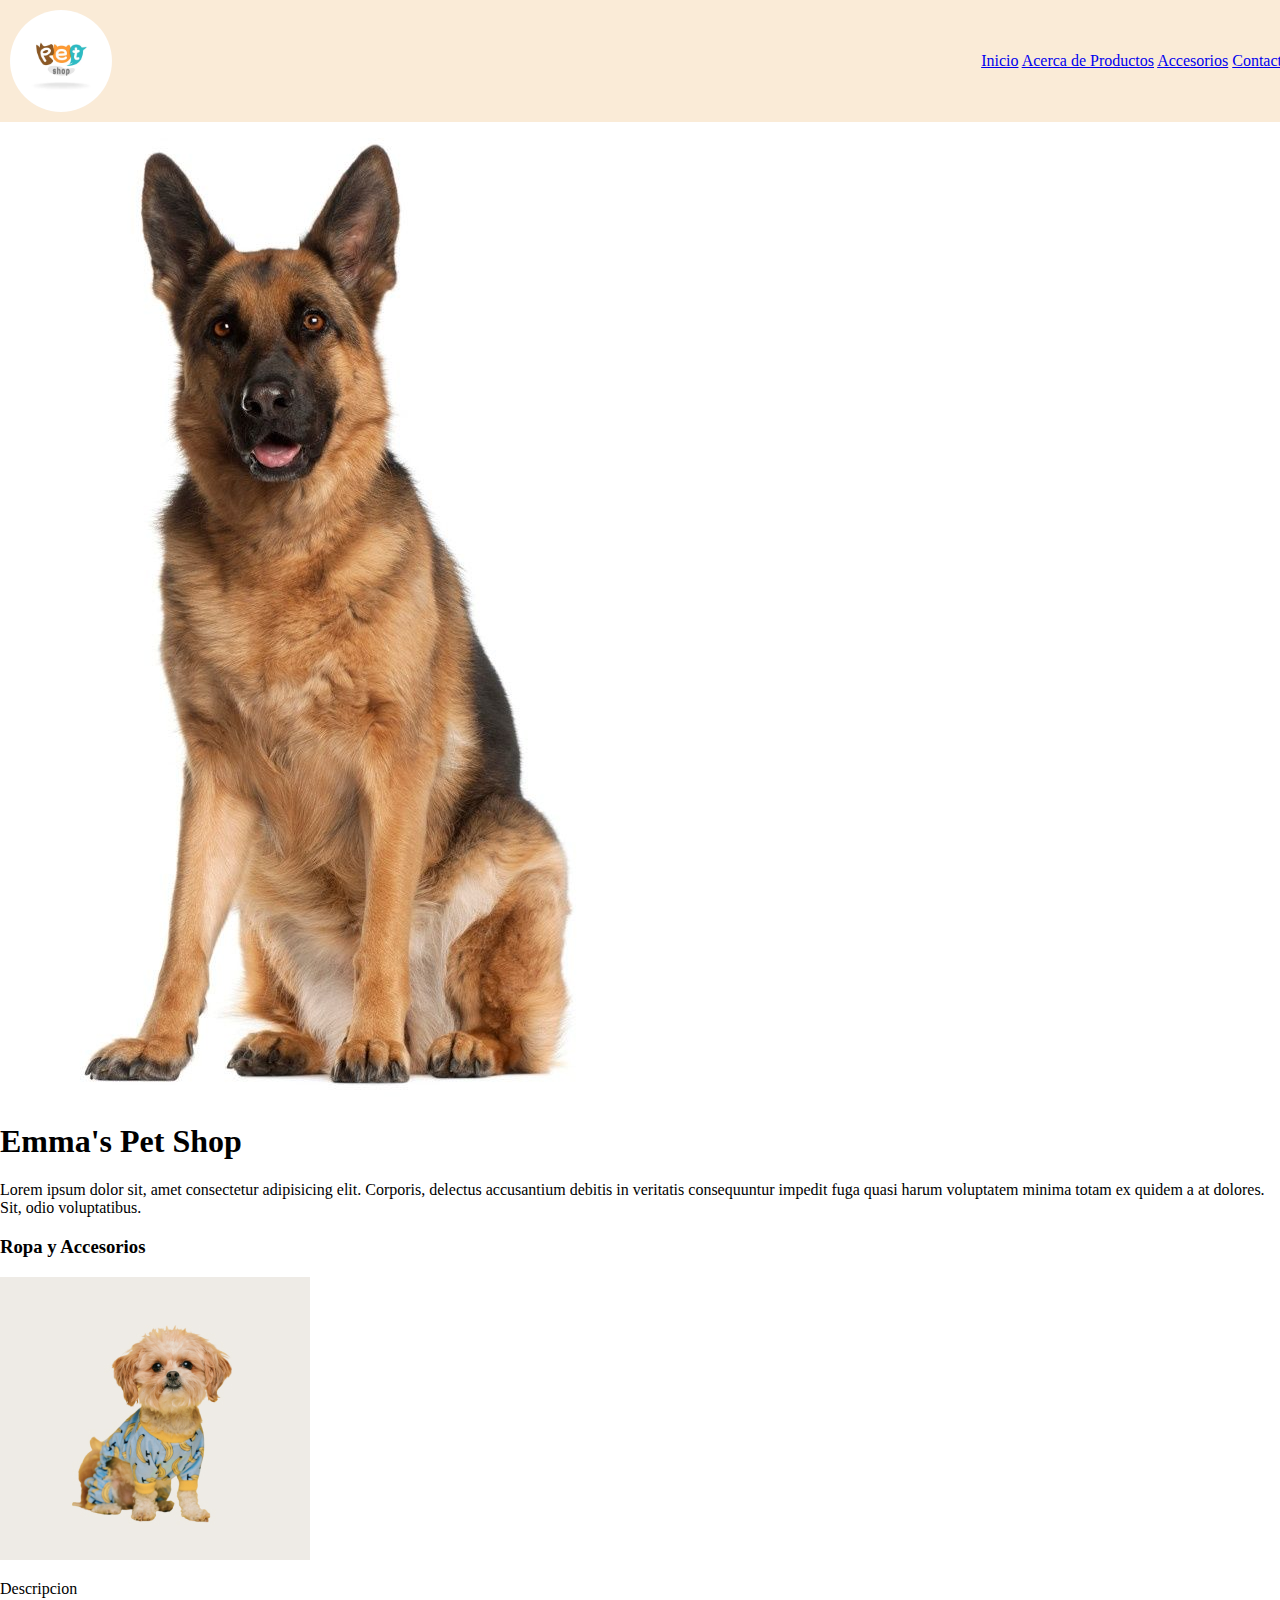
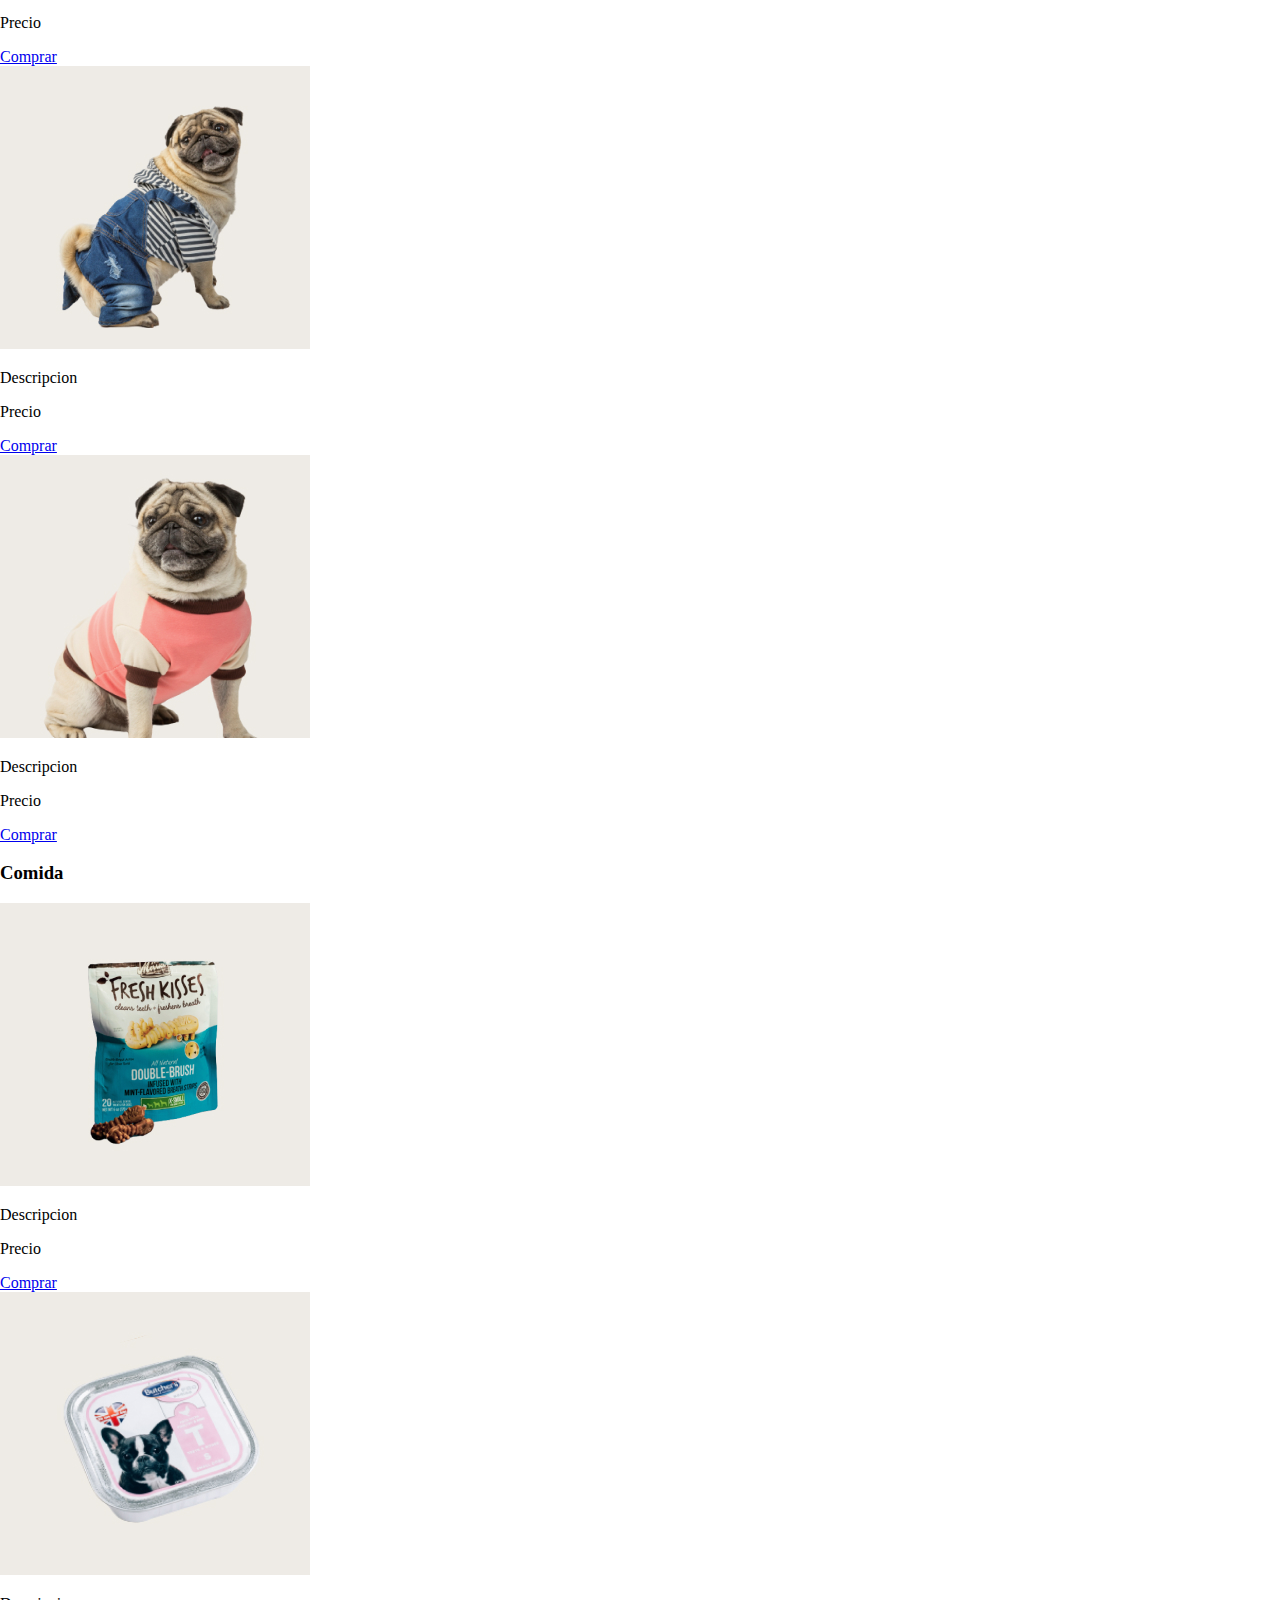
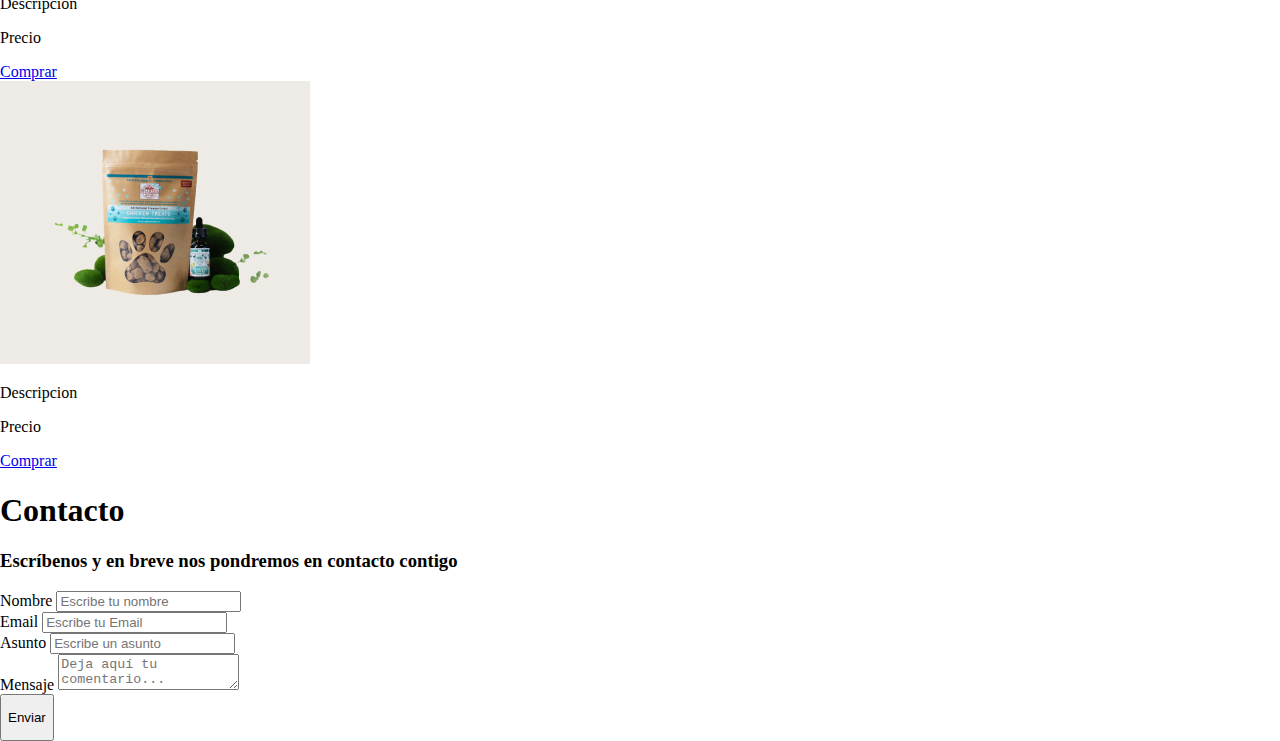
==== index.html @ d40b4382 "segudno commit" ====
<!DOCTYPE html>
<html lang="en">
<head>
    <meta charset="UTF-8">
    <meta name="viewport" content="width=device-width, initial-scale=1.0">
    <link rel="stylesheet" href="/CSS/styles.css">
    <link rel="preconnect" href="https://fonts.googleapis.com">
    <link rel="preconnect" href="https://fonts.gstatic.com" crossorigin>
    <link href="https://fonts.googleapis.com/css2?family=Chilanka&display=swap" rel="stylesheet">
    <title>Emma's PetShop</title>
 
</head>
<body>
    <header class="contenedor-header">
        <img class="logo"  src="/img/logo.jpg" alt="logo">
        <nav class="header">
            <a href="#">Inicio</a>
            <a href="/about.html">Acerca de </a>
            <a href="#">Productos</a>
            <a href="#">Accesorios</a>
            <a href="#">Contacto</a>
        </nav>
    </header>
    <main>
        <section class="banner">
            <img src="/img/Emma.jpg" alt="">
            <h1>Emma's Pet Shop</h1>
            <p>Lorem ipsum dolor sit, amet consectetur adipisicing elit. Corporis, delectus accusantium debitis in veritatis consequuntur impedit fuga quasi harum voluptatem minima totam ex quidem a at dolores. Sit, odio voluptatibus.</p>
        </section>

        <section class="card">
            <h3>Ropa y Accesorios</h3>
            <div class="card-ropa">
                <div class="card-producto">
                    <img src="/img/item8.jpg" alt="">
                    <p>Descripcion</p>
                    <p>Precio</p>
                    <a href="#" class="btn-carrrito">Comprar</a>
                </div>
                <div class="card-producto">
                    <img src="/img/item2.jpg" alt="">
                    <p>Descripcion</p>
                    <p>Precio</p>
                    <a href="#" class="btn-carrrito">Comprar</a>
                </div>
                <div class="card-producto">
                    <img src="/img/item3.jpg" alt="">
                    <p>Descripcion</p>
                    <p>Precio</p>
                    <a href="#" class="btn-carrrito">Comprar</a>
                </div>
            </div>
            <h3>Comida</h3>
            <div class="card-comida">
                <div class="comida">
                    <img src="/img/item9.jpg" alt="">
                    <p>Descripcion</p>
                    <p>Precio</p>
                    <a href="#" class="btn-carrrito">Comprar</a>
                </div>
                <div class="comida">
                    <img src="/img/item10.jpg" alt="">
                    <p>Descripcion</p>
                    <p>Precio</p>
                    <a href="#" class="btn-carrrito">Comprar</a>
                </div>
                <div class="comida">
                    <img src="/img/item13.jpg" alt="">
                    <p>Descripcion</p>
                    <p>Precio</p>
                    <a href="#" class="btn-carrrito">Comprar</a>
                </div>
            </div>
           


           
        </section>
    </main>
    <footer>
        <div class="formulario">
            <h1>Contacto</h1>
            <h3>Escríbenos y en breve nos pondremos en contacto contigo</h3>
            <form action="" ;>
                <div>
                    <label for="nombre" class="colocar_nombre">Nombre</label>
                    <input type="text" name="introducir_nombre" id="nombre" required="" placeholder="Escribe tu nombre">
                </div>
                <div>
                    <label for="email" class="colocar_email">Email</label>
                    <input type="email" name="introducir_email" id="email" required="" placeholder="Escribe tu Email">
                </div>
                <div>
                    <label for="asunto" class="colocar_asunto">Asunto</label>
                    <input type="text" name="asunto" required="" placeholder="Escribe un asunto">
                </div>
                <div>
                    <label for="mensaje" class="mensaje">Mensaje</label>
                    <textarea name="mensaje" class="texto_mensaje" required="obligatorio"
                        placeholder="Deja aquí tu comentario..."></textarea>
                </div>
            
                    <button type="submit" name="enviar_form">
                        <p>Enviar</p>
                    </button>
                </div>
            </form>
        </div>
 
        
    </footer>
</body>
</html>
---- CSS/styles.css ----
body{
    margin: 0;
    padding: 0; 
      
}

.contenedor-header{
    display: flex;
    width: 100%;
    padding: 10px;
    justify-content: space-between;
    align-items: center;
    height: auto;
    background-color: antiquewhite;
}

.logo{
    width: 8%;
    border-radius: 50%;
}
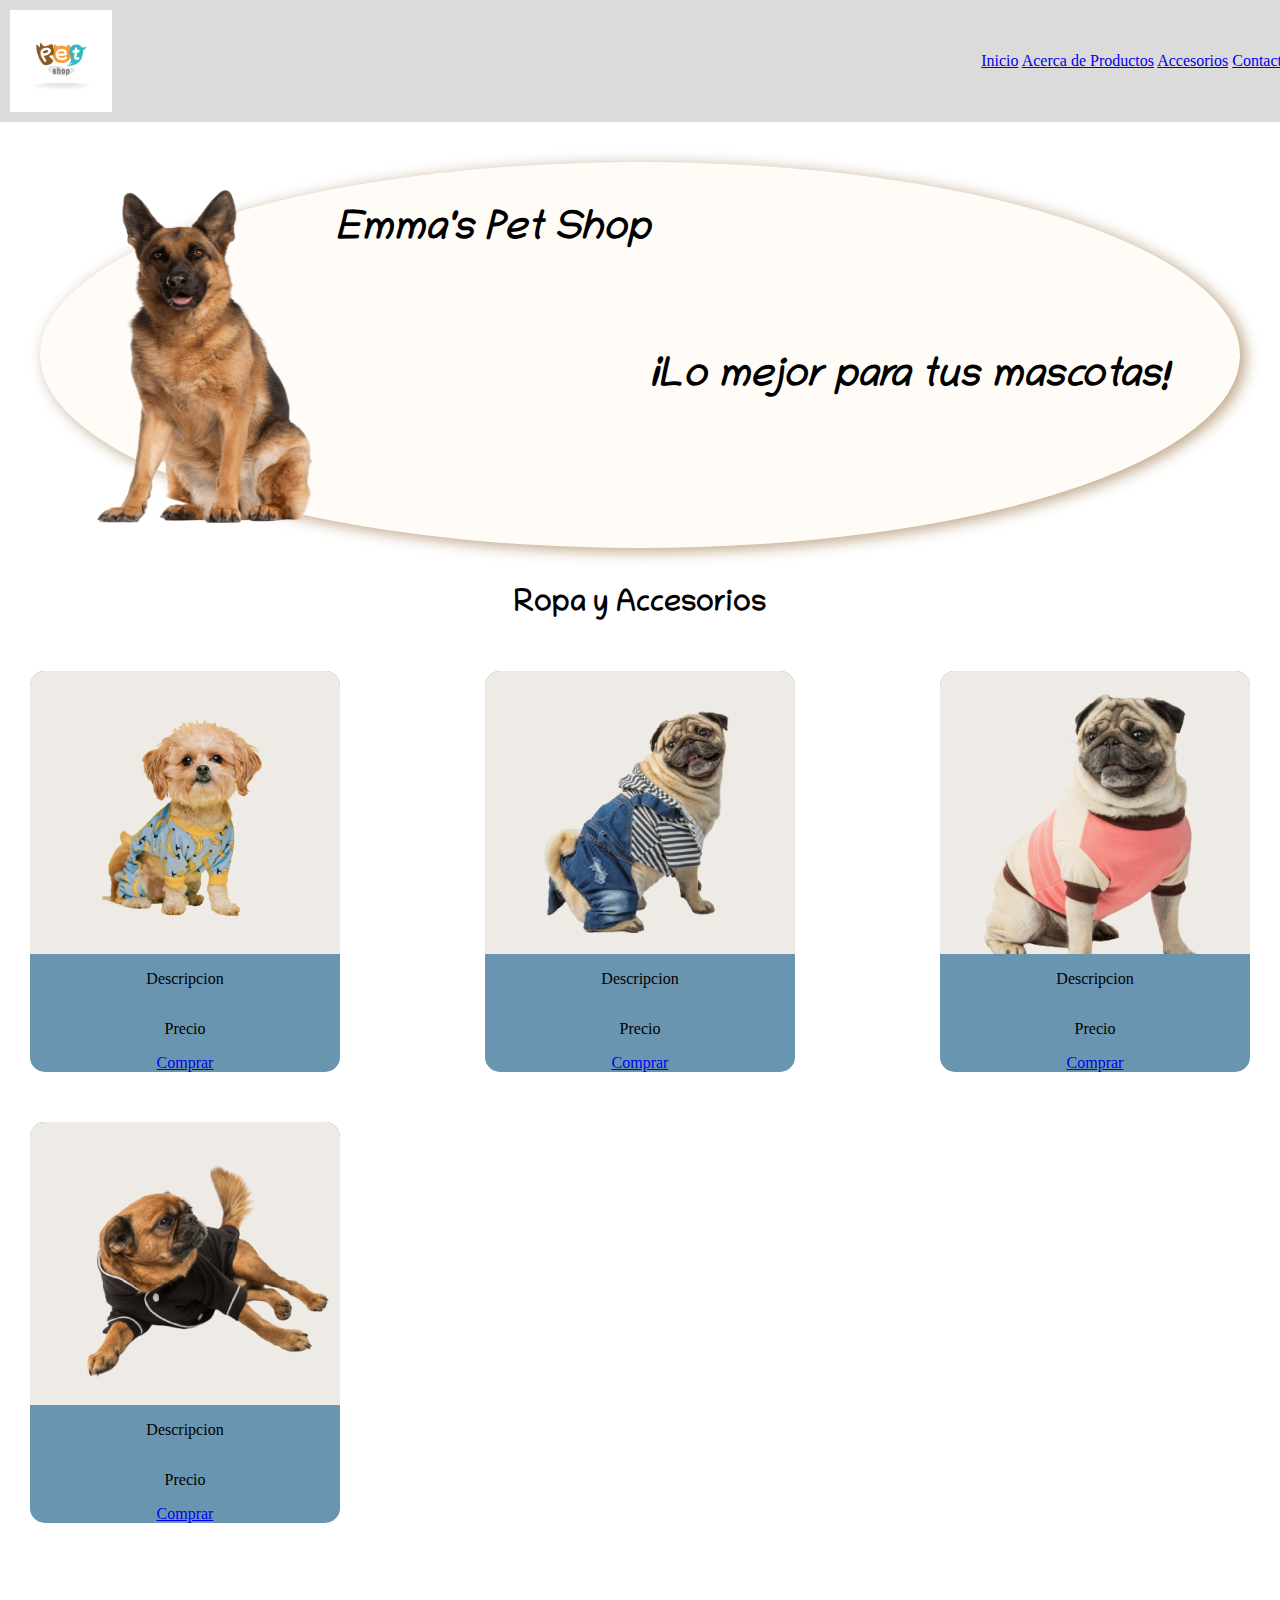
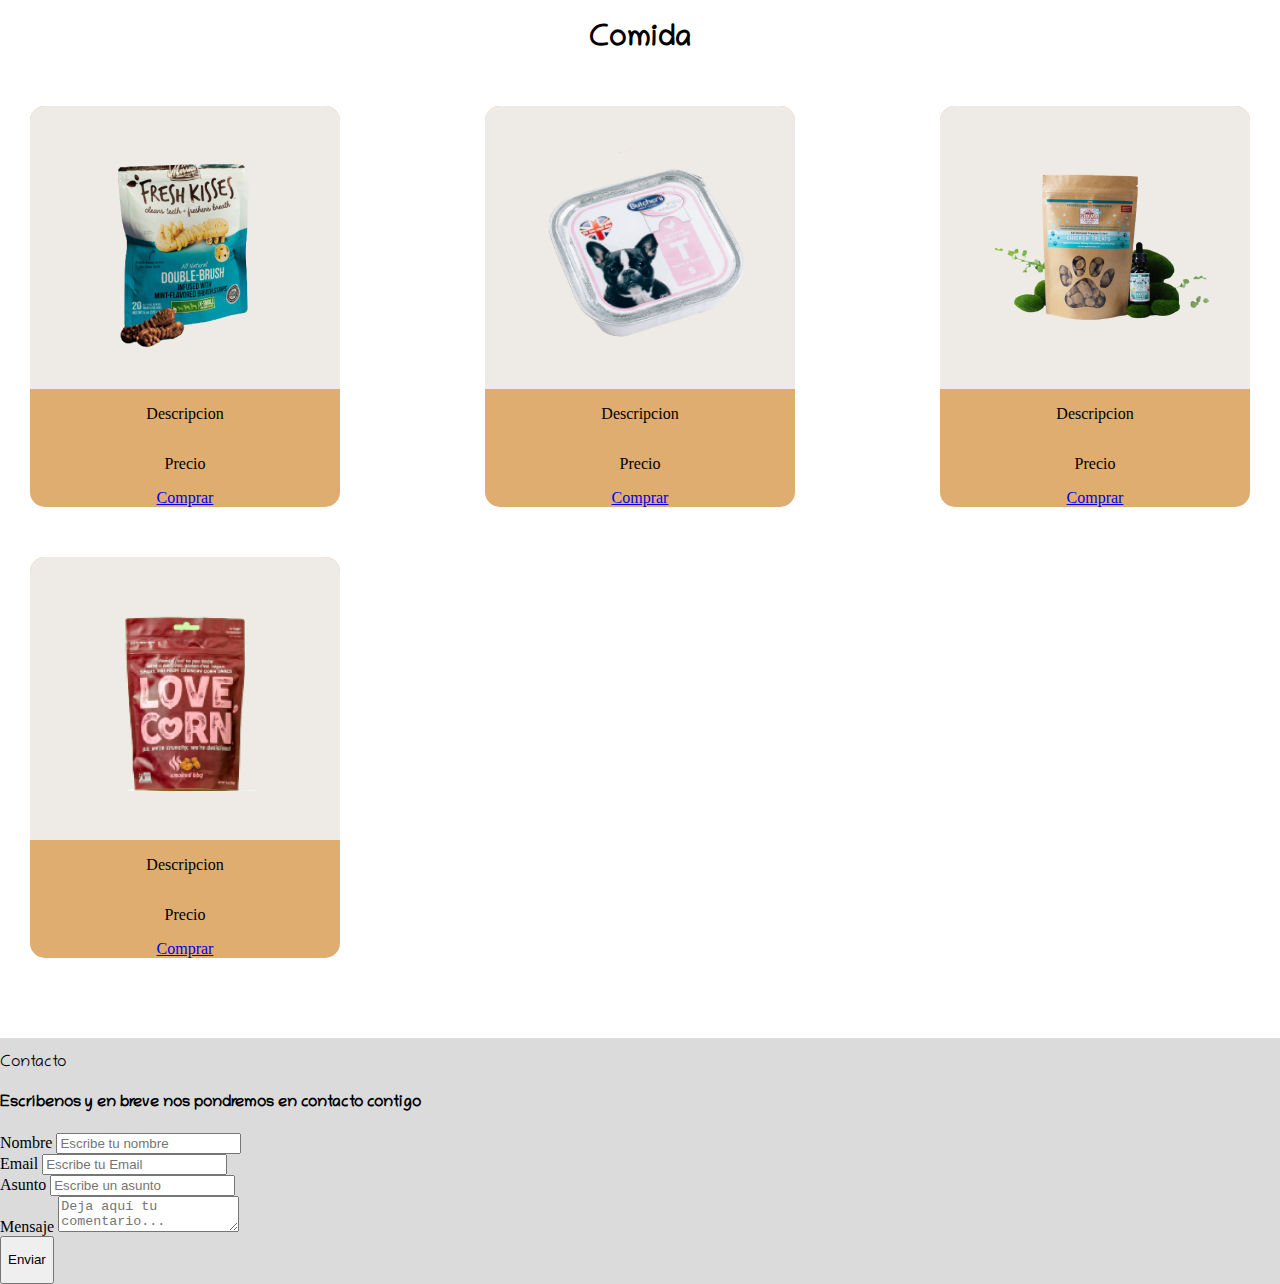
==== commit 3c529a19: "modificacion de css" ====
--- a/index.html
+++ b/index.html
@@ -23,64 +23,70 @@
     </header>
     <main>
         <section class="banner">
-            <img src="/img/Emma.jpg" alt="">
+            <img src="/img/Emma.png" alt="imagen de perro">
             <h1>Emma's Pet Shop</h1>
-            <p>Lorem ipsum dolor sit, amet consectetur adipisicing elit. Corporis, delectus accusantium debitis in veritatis consequuntur impedit fuga quasi harum voluptatem minima totam ex quidem a at dolores. Sit, odio voluptatibus.</p>
+            <h2>¡Lo mejor para tus mascotas!</h2>
+        </section>
+        <h3>Ropa y Accesorios</h3>
+        <section class="contenedor ropa">
+                <div class="card producto">
+                    <img src="/img/item8.jpg" alt="">
+                    <p class="desc">Descripcion</p>
+                    <p class="$">Precio</p>
+                    <a href="#" class="btn-carrrito">Comprar</a>
+                </div>
+                <div class="card producto">
+                    <img src="/img/item2.jpg" alt="">
+                    <p class="desc">Descripcion</p>
+                    <p class="$">Precio</p>
+                    <a href="#" class="btn-carrrito">Comprar</a>
+                </div>
+                <div class="card producto">
+                    <img src="/img/item3.jpg" alt="">
+                    <p class="desc">Descripcion</p>
+                    <p class="$">Precio</p>
+                    <a href="#" class="btn-carrrito">Comprar</a>
+                </div>
+                <div class="card producto">
+                    <img src="/img/item4.jpg" alt="">
+                    <p class="desc">Descripcion</p>
+                    <p class="$">Precio</p>
+                    <a href="#" class="btn-carrrito">Comprar</a>
+                </div>
         </section>
 
-        <section class="card">
-            <h3>Ropa y Accesorios</h3>
-            <div class="card-ropa">
-                <div class="card-producto">
-                    <img src="/img/item8.jpg" alt="">
-                    <p>Descripcion</p>
-                    <p>Precio</p>
+        <h3>Comida</h3>
+        <section class="contenedor">
+                <div class="card comida">
+                    <img src="/img/item9.jpg" alt="">
+                    <p class="desc">Descripcion</p>
+                    <p class="$">Precio</p>
                     <a href="#" class="btn-carrrito">Comprar</a>
                 </div>
-                <div class="card-producto">
-                    <img src="/img/item2.jpg" alt="">
-                    <p>Descripcion</p>
-                    <p>Precio</p>
+                <div class="card comida">
+                    <img src="/img/item10.jpg" alt="">
+                    <p class="desc">Descripcion</p>
+                    <p class="$">Precio</p>
                     <a href="#" class="btn-carrrito">Comprar</a>
                 </div>
-                <div class="card-producto">
-                    <img src="/img/item3.jpg" alt="">
-                    <p>Descripcion</p>
-                    <p>Precio</p>
+                <div class="card comida">
+                    <img src="/img/item13.jpg" alt="">
+                    <p class="desc">Descripcion</p>
+                    <p class="$">Precio</p>
                     <a href="#" class="btn-carrrito">Comprar</a>
                 </div>
-            </div>
-            <h3>Comida</h3>
-            <div class="card-comida">
-                <div class="comida">
-                    <img src="/img/item9.jpg" alt="">
-                    <p>Descripcion</p>
-                    <p>Precio</p>
+                <div class="card comida">
+                    <img src="/img/item14.jpg" alt="">
+                    <p class="desc">Descripcion</p>
+                    <p class="$">Precio</p>
                     <a href="#" class="btn-carrrito">Comprar</a>
                 </div>
-                <div class="comida">
-                    <img src="/img/item10.jpg" alt="">
-                    <p>Descripcion</p>
-                    <p>Precio</p>
-                    <a href="#" class="btn-carrrito">Comprar</a>
-                </div>
-                <div class="comida">
-                    <img src="/img/item13.jpg" alt="">
-                    <p>Descripcion</p>
-                    <p>Precio</p>
-                    <a href="#" class="btn-carrrito">Comprar</a>
-                </div>
-            </div>
-           
-
-
-           
         </section>
     </main>
     <footer>
         <div class="formulario">
-            <h1>Contacto</h1>
-            <h3>Escríbenos y en breve nos pondremos en contacto contigo</h3>
+            <p class="contacto-titulo">Contacto</p>
+            <h4>Escríbenos y en breve nos pondremos en contacto contigo</h4>
             <form action="" ;>
                 <div>
                     <label for="nombre" class="colocar_nombre">Nombre</label>
--- a/CSS/styles.css
+++ b/CSS/styles.css
@@ -1,8 +1,14 @@
+:root{
+    --body-font: 'Chilanka', cursive;
+    --heading-font: 'Chilanka', cursive;
 
+}
 body{
     margin: 0;
     padding: 0; 
-      
+    box-sizing: border-box;
+    --bs-font-sans-serif: 'Chilanka', cursive;
+    --bs-body-font-family: var(--bs-font-sans-serif);     
 }
 
 .contenedor-header{
@@ -12,10 +18,92 @@
     justify-content: space-between;
     align-items: center;
     height: auto;
-    background-color: antiquewhite;
+    background-color: #dbdbdb;
 }
 
 .logo{
     width: 8%;
+    
+}
+.banner{
+    background-color: #fffcf8;
     border-radius: 50%;
+    display: flex;
+    padding: 20px;
+    margin: 40px;
+    box-shadow: 5px 3px 15px #bba181;
+
+    img{
+        width: 276px;
+        height: 346px;
+    }
+    h1{
+        font-size: 40px;
+        font-style: italic;
+        font-family:'chilanka';
+        text-align: end;
+   
+    }
+    h2{
+        font-size: 40px;
+        font-style: italic;
+        font-family:'chilanka';
+        text-align: center;
+        margin-top: 15%;
+    }
+  
+}
+
+.contenedor{
+    display: flex;
+    flex-wrap: wrap;
+    justify-content: space-between;
+    padding: 20px;
+    margin: 10px;   
+}
+
+.card {
+    display: flex;
+    flex-direction: column;
+    align-items: center;
+    border-radius: 15px;
+    margin-bottom: 50px;
+   
+    img{
+        border-radius: 15px 15px 0 0;
+        object-fit: cover;
+        max-width: 100%;
+    }
+}
+
+.producto{
+    background-color: #6995B1;
+}
+.comida{
+    background-color: #DEAD6F;
+}
+h3{
+    font-family:'chilanka';
+    text-align: center;
+    font-size: 30px;
+}
+
+footer{
+    background-color: #dbdbdb;
+    display: flex;
+
+    .contacto-titulo, h4{
+        font-family:'chilanka';
+    }
+
+}
+/*body{
+  --accent-color: #DEAD6F;
+  --dark-color: #222222;
+  --light-dark-color: #727272;
+  --light-color: #fff;
+  --grey-color: #dbdbdb;
+  --light-grey-color: #fafafa;
+  --primary-color: #6995B1;
+  --light-primary-color: #eef1f3;
 }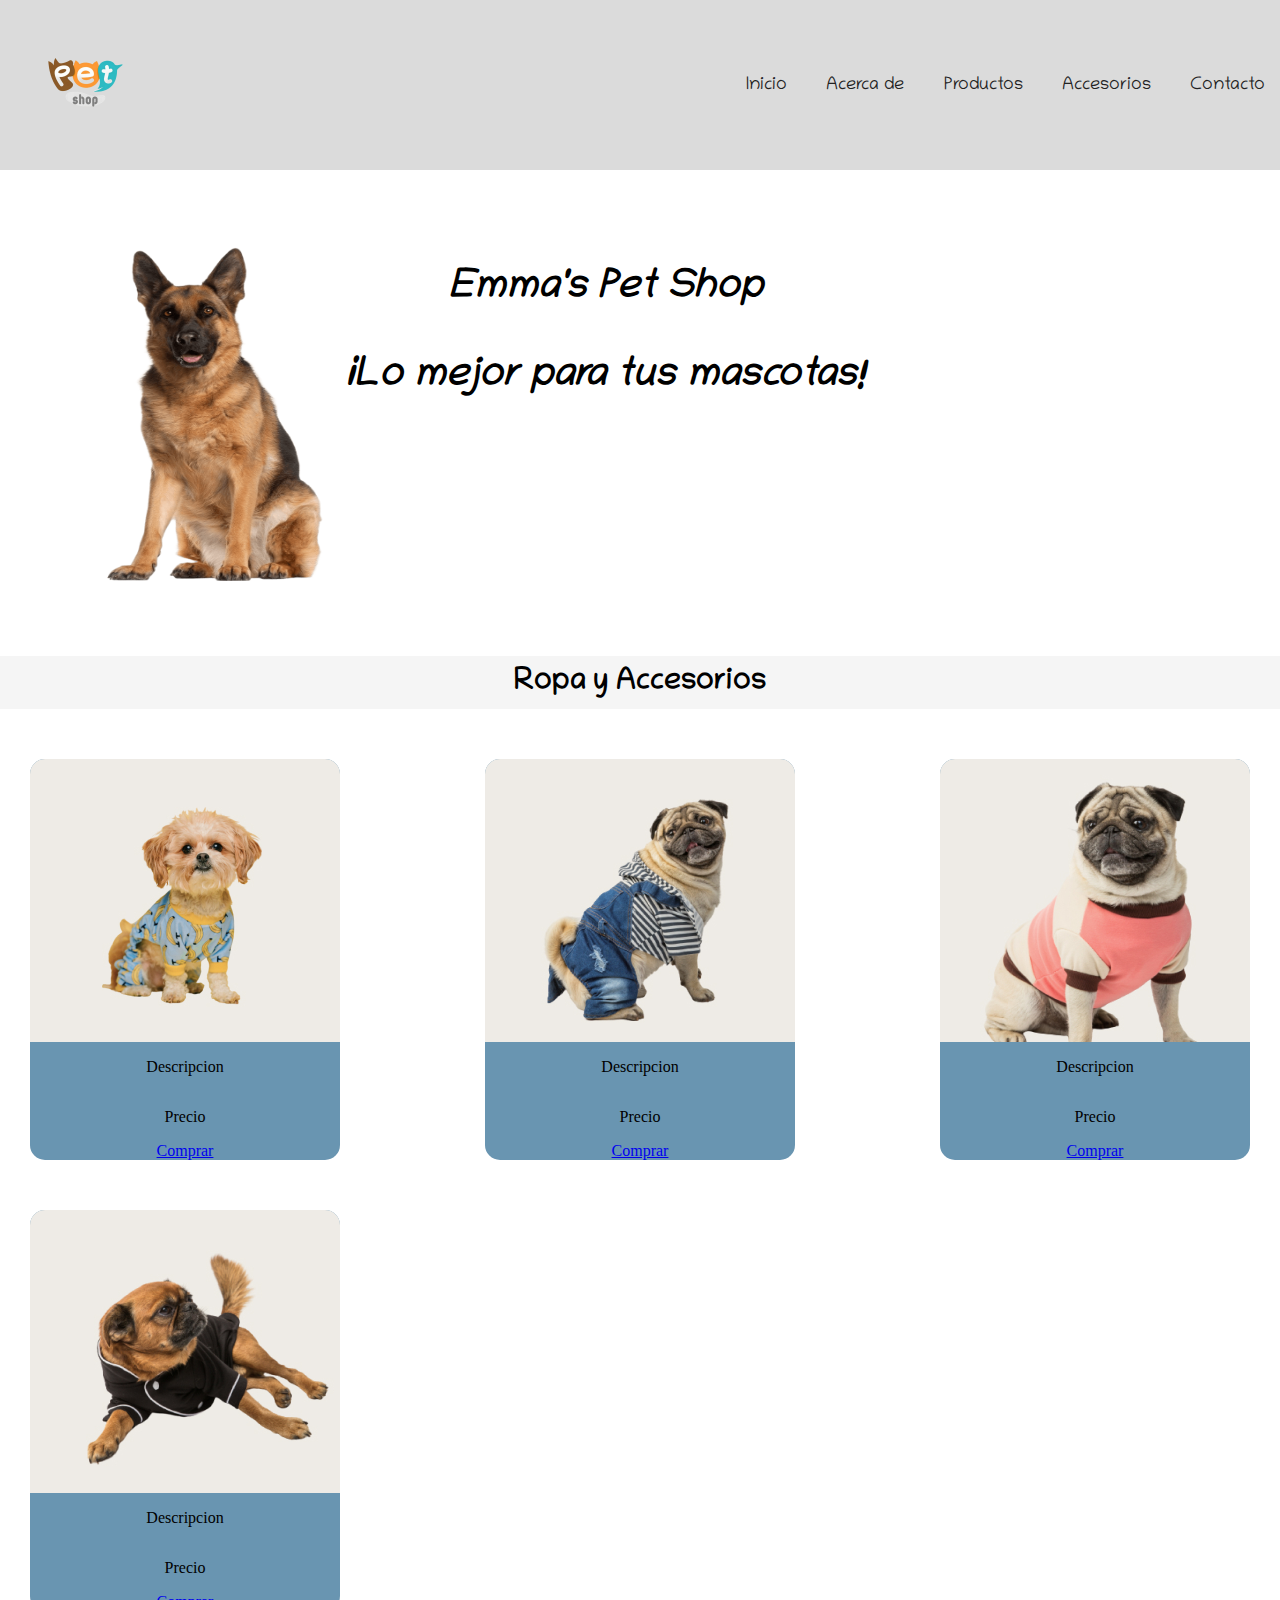
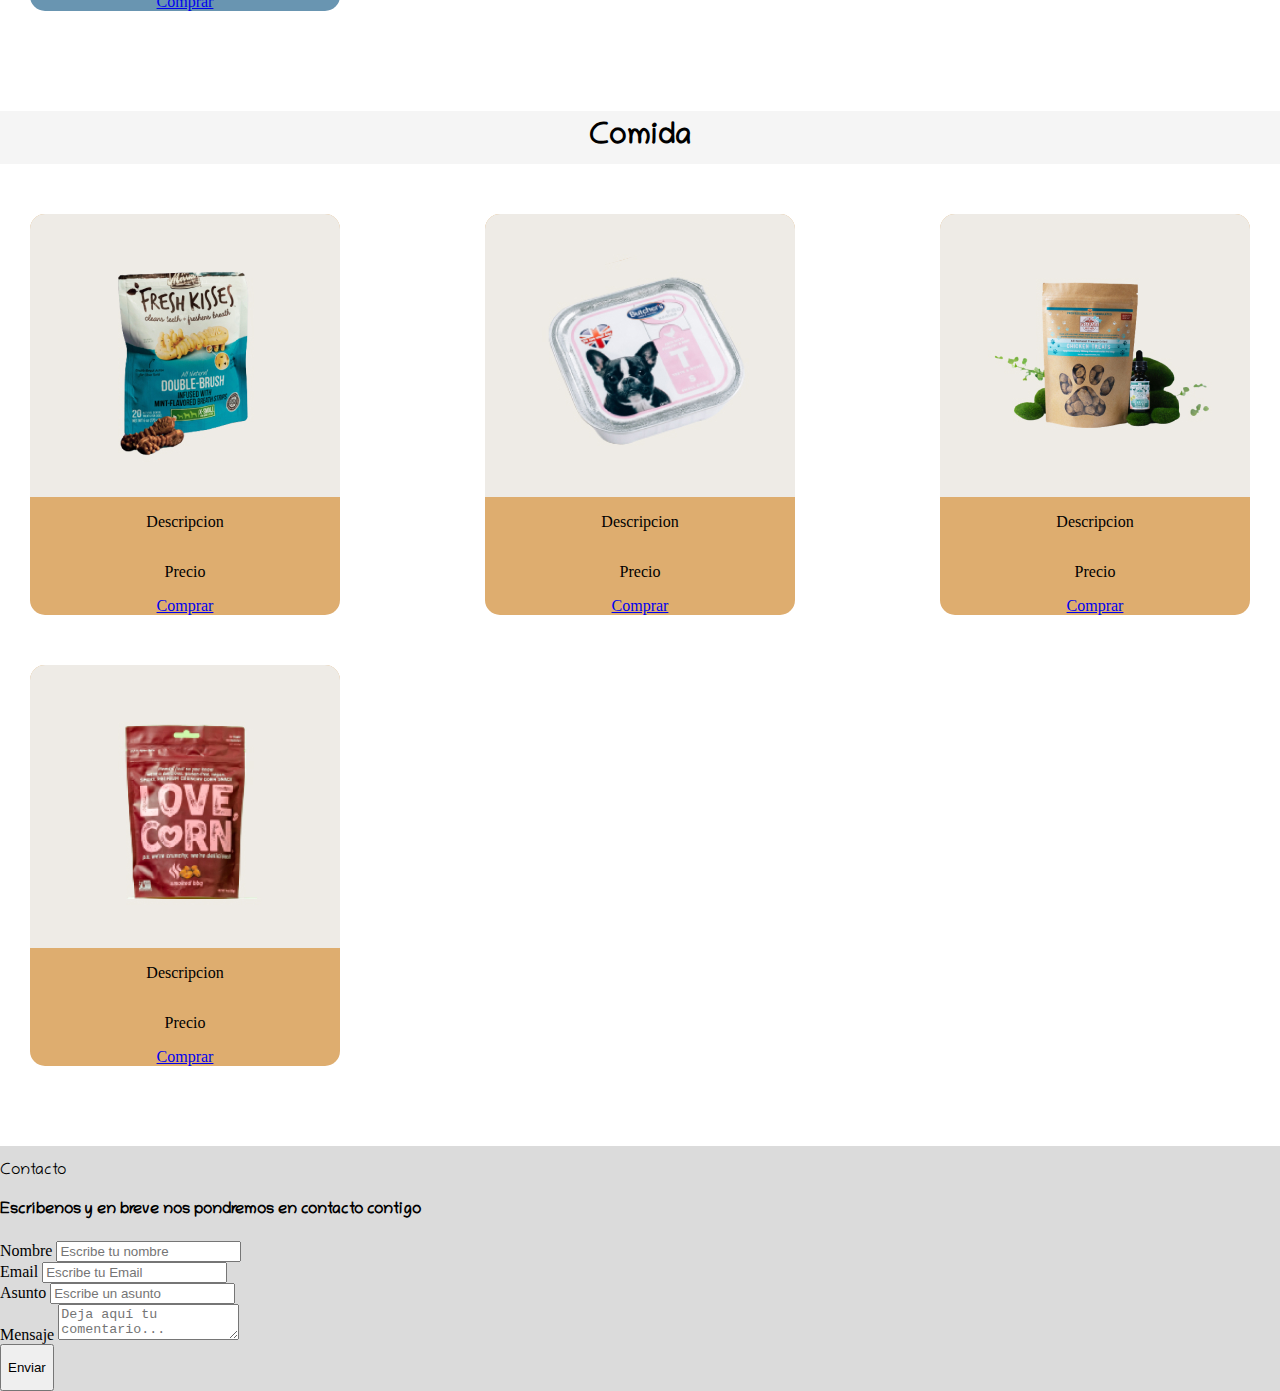
==== commit 15d840fb: "actualizacion de css" ====
--- a/index.html
+++ b/index.html
@@ -12,20 +12,19 @@
 </head>
 <body>
     <header class="contenedor-header">
-        <img class="logo"  src="/img/logo.jpg" alt="logo">
+        <img class="logo"  src="/img/logo.png" alt="logo">
         <nav class="header">
             <a href="#">Inicio</a>
             <a href="/about.html">Acerca de </a>
-            <a href="#">Productos</a>
+            <a href="#productos">Productos</a>
             <a href="#">Accesorios</a>
-            <a href="#">Contacto</a>
+            <a href="#contacto">Contacto</a>
         </nav>
     </header>
     <main>
-        <section class="banner">
+        <section class="banner" id="productos">
             <img src="/img/Emma.png" alt="imagen de perro">
-            <h1>Emma's Pet Shop</h1>
-            <h2>¡Lo mejor para tus mascotas!</h2>
+            <h1>Emma's Pet Shop <br><br>¡Lo mejor para tus mascotas!</h1>
         </section>
         <h3>Ropa y Accesorios</h3>
         <section class="contenedor ropa">
@@ -83,7 +82,7 @@
                 </div>
         </section>
     </main>
-    <footer>
+    <footer id="contacto">
         <div class="formulario">
             <p class="contacto-titulo">Contacto</p>
             <h4>Escríbenos y en breve nos pondremos en contacto contigo</h4>
--- a/CSS/styles.css
+++ b/CSS/styles.css
@@ -19,20 +19,30 @@
     align-items: center;
     height: auto;
     background-color: #dbdbdb;
+    
+    a{
+        text-decoration: none;  /*no me toma esto para el about*/
+        color: #222222;
+        padding: 10px;
+        margin-right: 15px;
+        gap: 10px;
+        font-family: 'Chilanka';
+        font-size: 18px;
+    }
 }
 
 .logo{
-    width: 8%;
+    width: 150px;
+    height: 150px;
     
 }
 .banner{
-    background-color: #fffcf8;
-    border-radius: 50%;
+    width: 100%;
     display: flex;
+    text-align: center;
     padding: 20px;
-    margin: 40px;
-    box-shadow: 5px 3px 15px #bba181;
-
+    margin: 50px;
+    
     img{
         width: 276px;
         height: 346px;
@@ -41,15 +51,7 @@
         font-size: 40px;
         font-style: italic;
         font-family:'chilanka';
-        text-align: end;
-   
-    }
-    h2{
-        font-size: 40px;
-        font-style: italic;
-        font-family:'chilanka';
-        text-align: center;
-        margin-top: 15%;
+        
     }
   
 }
@@ -76,8 +78,23 @@
     }
 }
 
+
+.card-about{
+    display: grid;
+    
+
+
+    img{
+        height: 350px;
+    }
+}
+
 .producto{
     background-color: #6995B1;
+}
+
+p .desc{
+    text-align:start ;
 }
 .comida{
     background-color: #DEAD6F;
@@ -86,6 +103,8 @@
     font-family:'chilanka';
     text-align: center;
     font-size: 30px;
+    background-color:#e6e6e66b ;
+    padding: 10px;
 }
 
 footer{
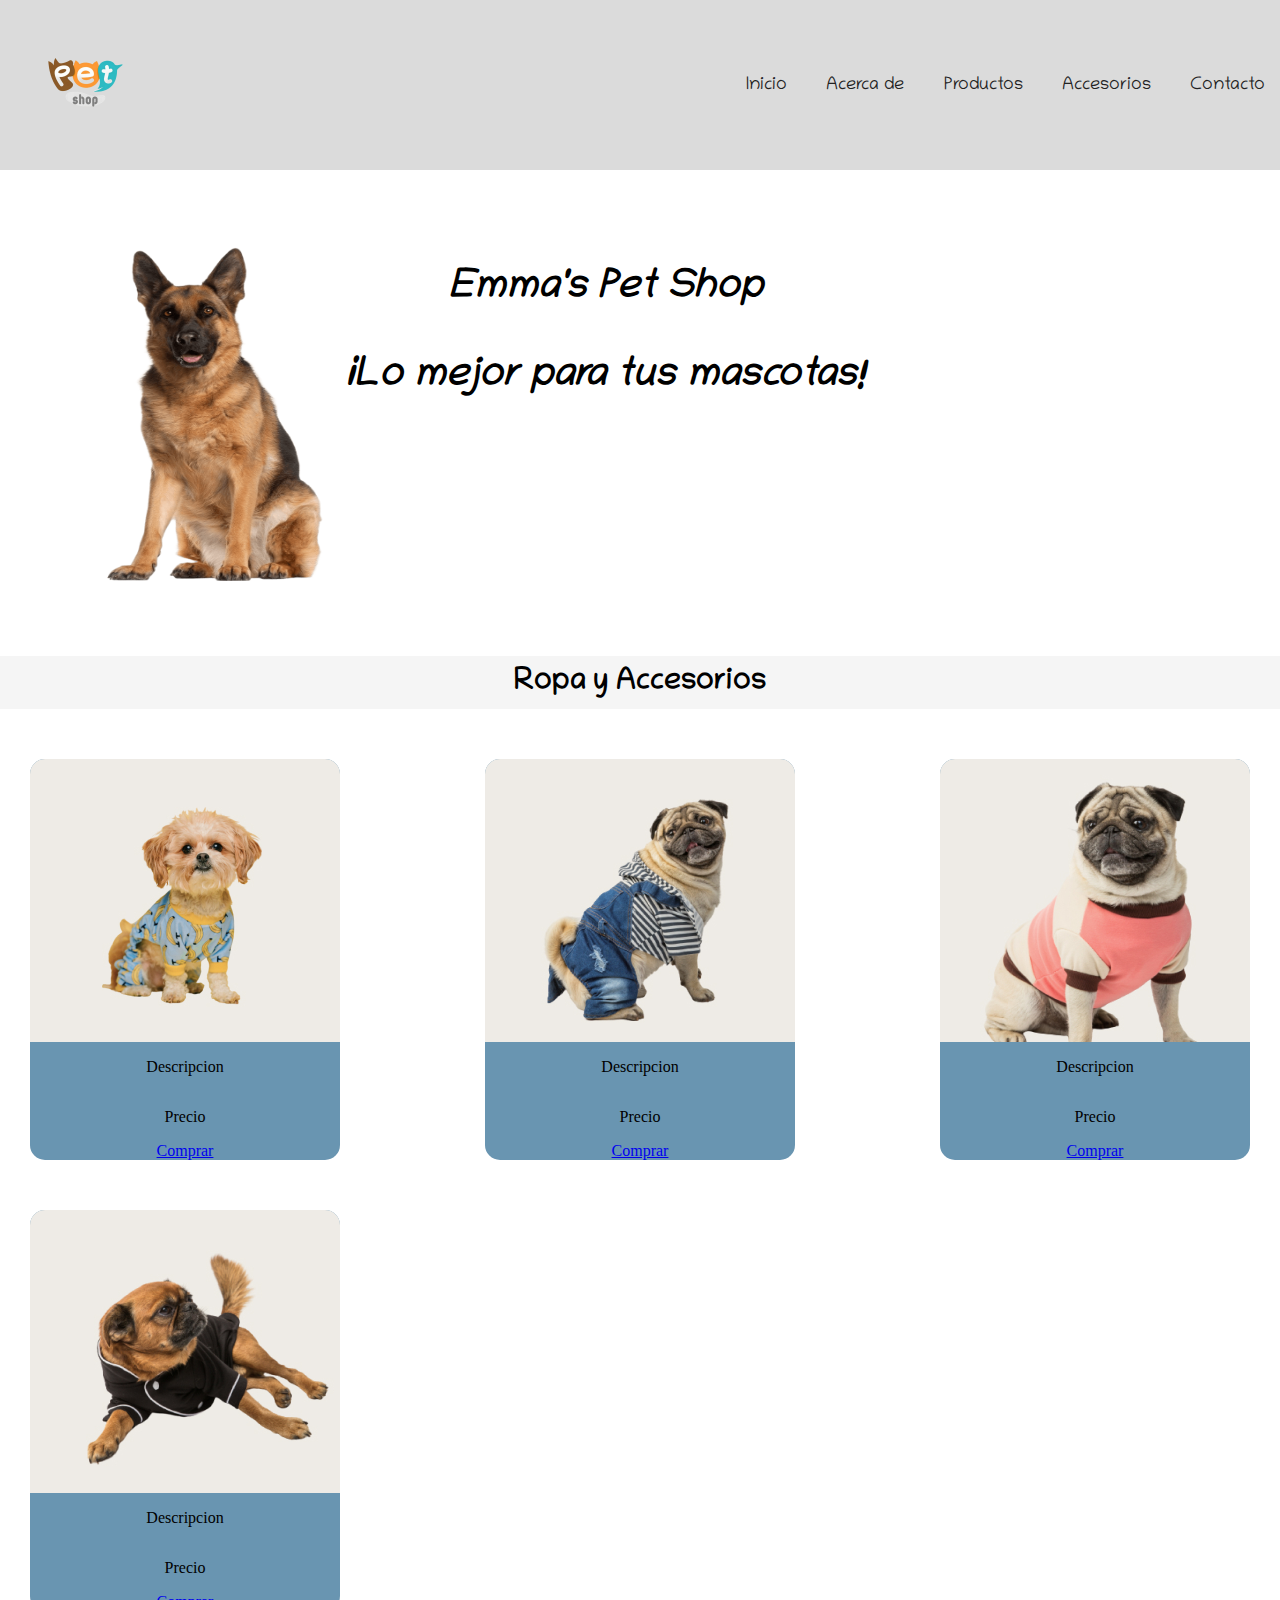
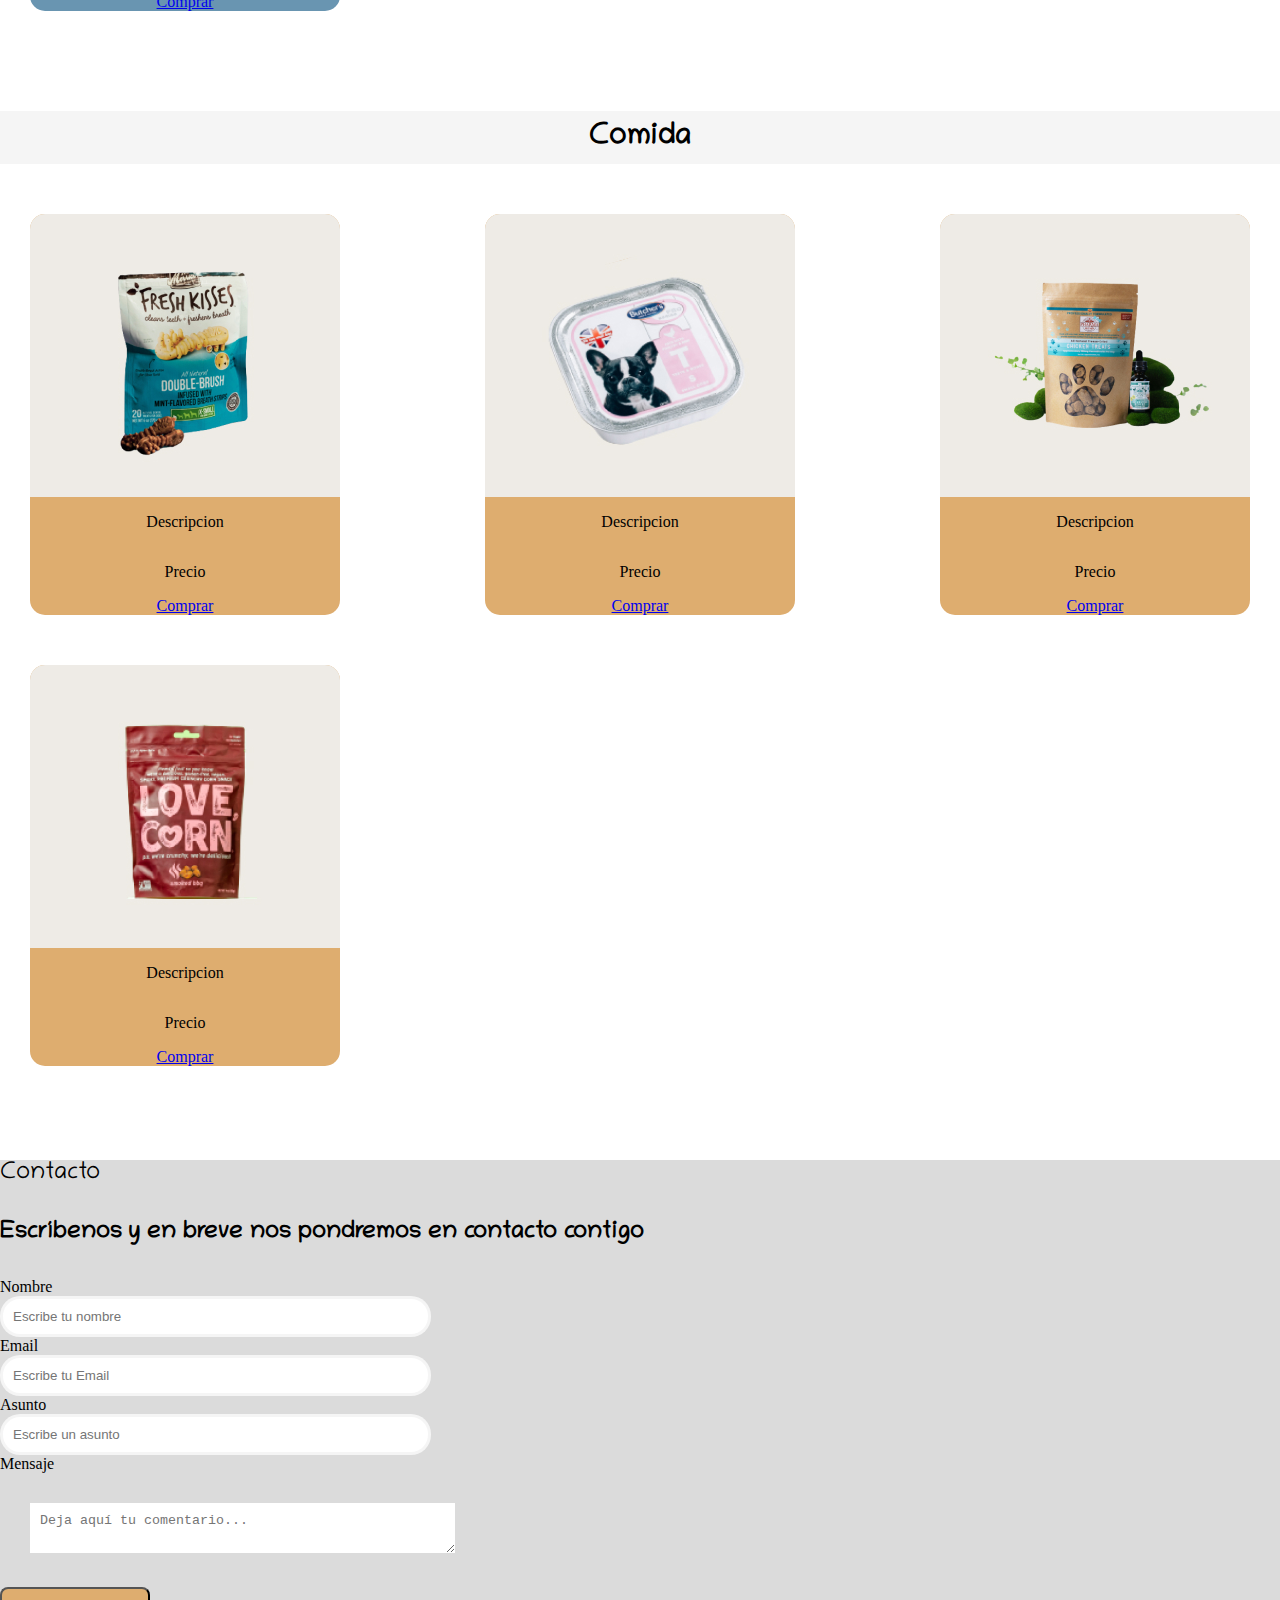
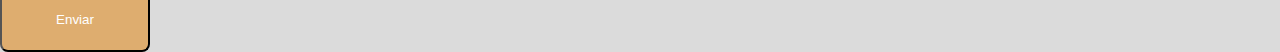
==== commit 66ea4548: "act" ====
--- a/index.html
+++ b/index.html
@@ -83,7 +83,7 @@
         </section>
     </main>
     <footer id="contacto">
-        <div class="formulario">
+        <div class="form">
             <p class="contacto-titulo">Contacto</p>
             <h4>Escríbenos y en breve nos pondremos en contacto contigo</h4>
             <form action="" ;>
@@ -105,7 +105,7 @@
                         placeholder="Deja aquí tu comentario..."></textarea>
                 </div>
             
-                    <button type="submit" name="enviar_form">
+                    <button class="button-submit" type="submit" name="enviar_form">
                         <p>Enviar</p>
                     </button>
                 </div>
--- a/CSS/styles.css
+++ b/CSS/styles.css
@@ -82,8 +82,6 @@
 .card-about{
     display: grid;
     
-
-
     img{
         height: 350px;
     }
@@ -109,11 +107,44 @@
 
 footer{
     background-color: #dbdbdb;
-    display: flex;
 
     .contacto-titulo, h4{
         font-family:'chilanka';
+        font-size: 1.5em;
     }
+}
+
+.form-container{
+    width: 100%;
+    display: flex;
+    flex-direction: column;
+    gap: 25px;
+    align-items: center;
+    background-image:url(/img/Fondo-contacto.png);
+}
+
+form{
+    width: 45vh;
+}
+
+input {
+	border-radius: 20px;
+    border: 3px solid #e6e6e66b;
+    padding: 10px;
+    width: 100%;  
+}
+.texto_mensaje{
+    border: none;
+    padding: 10px;
+    margin: 30px;
+    width: 100%; 
+}
+.button-submit{
+    background-color: #DEAD6F;
+    color: #ffffff;
+    padding: 10px 5px;
+    border-radius: 8px;
+    width: 150px;
 
 }
 /*body{
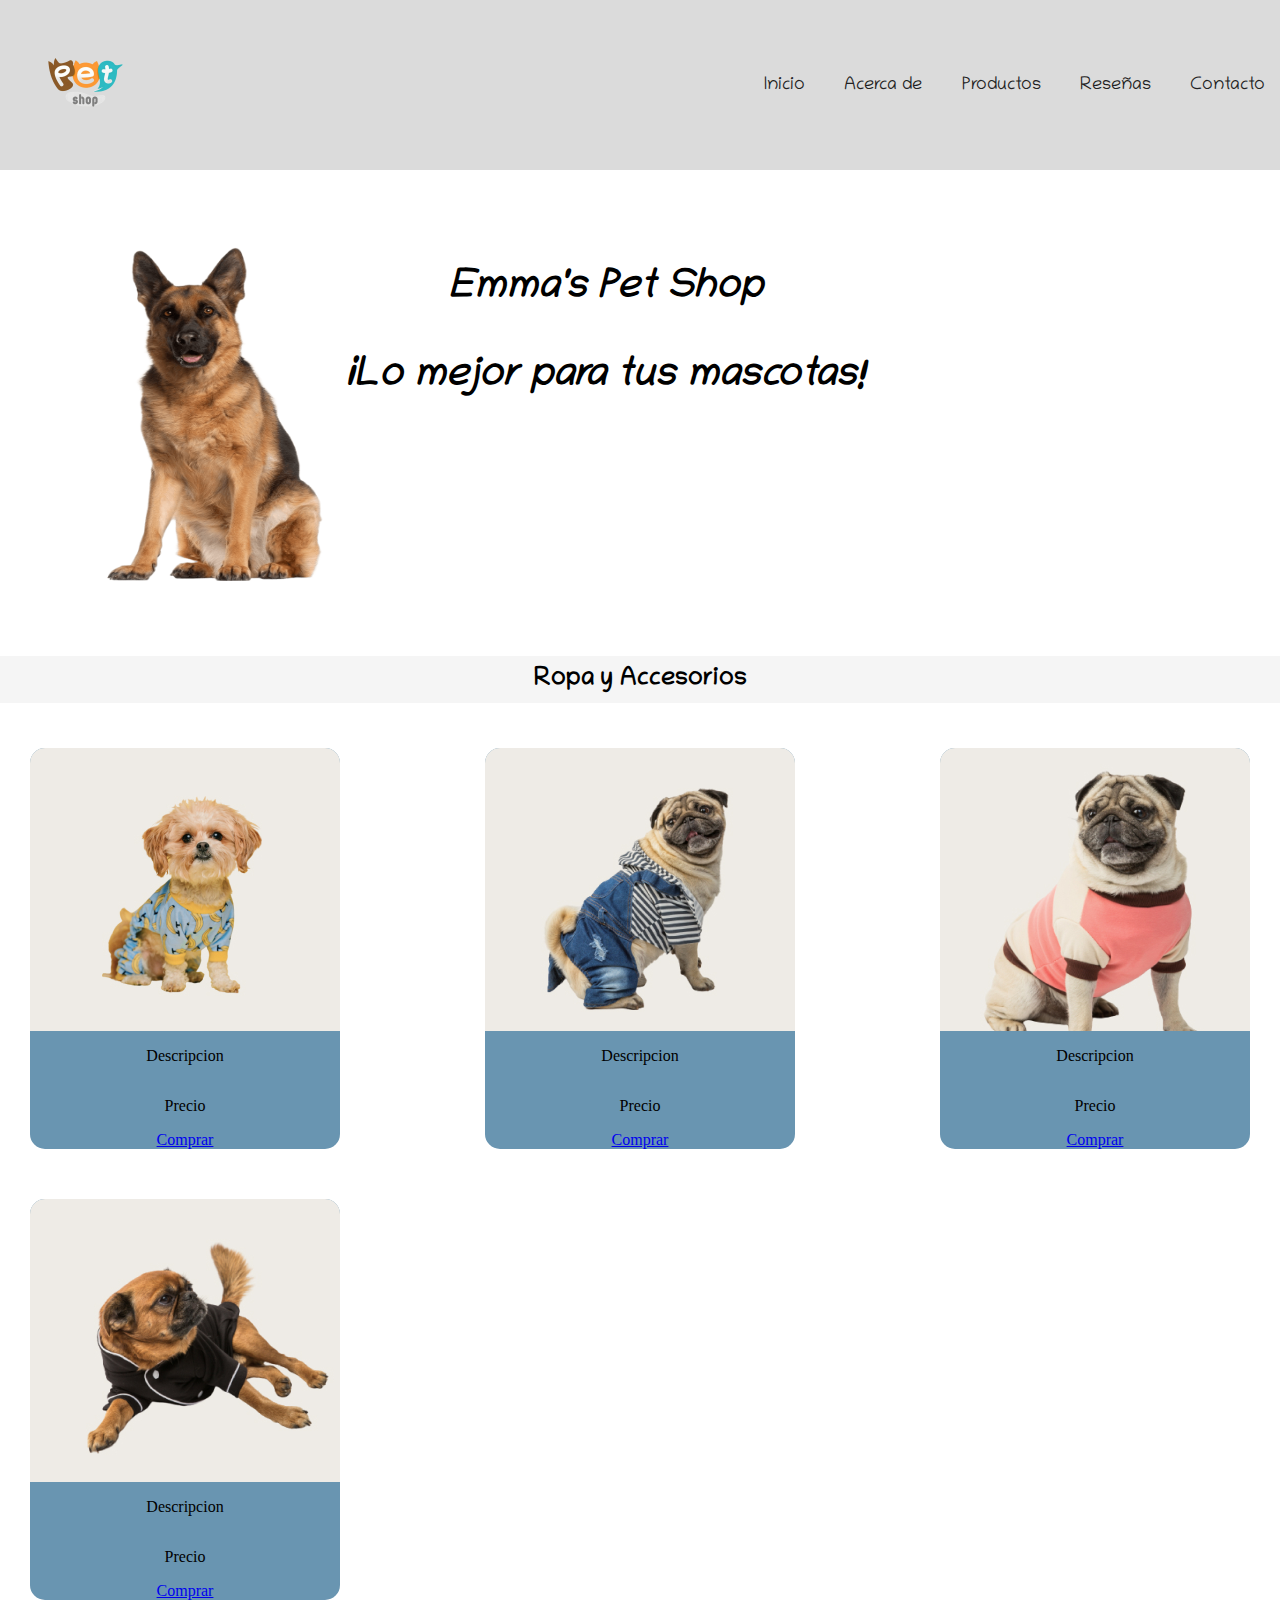
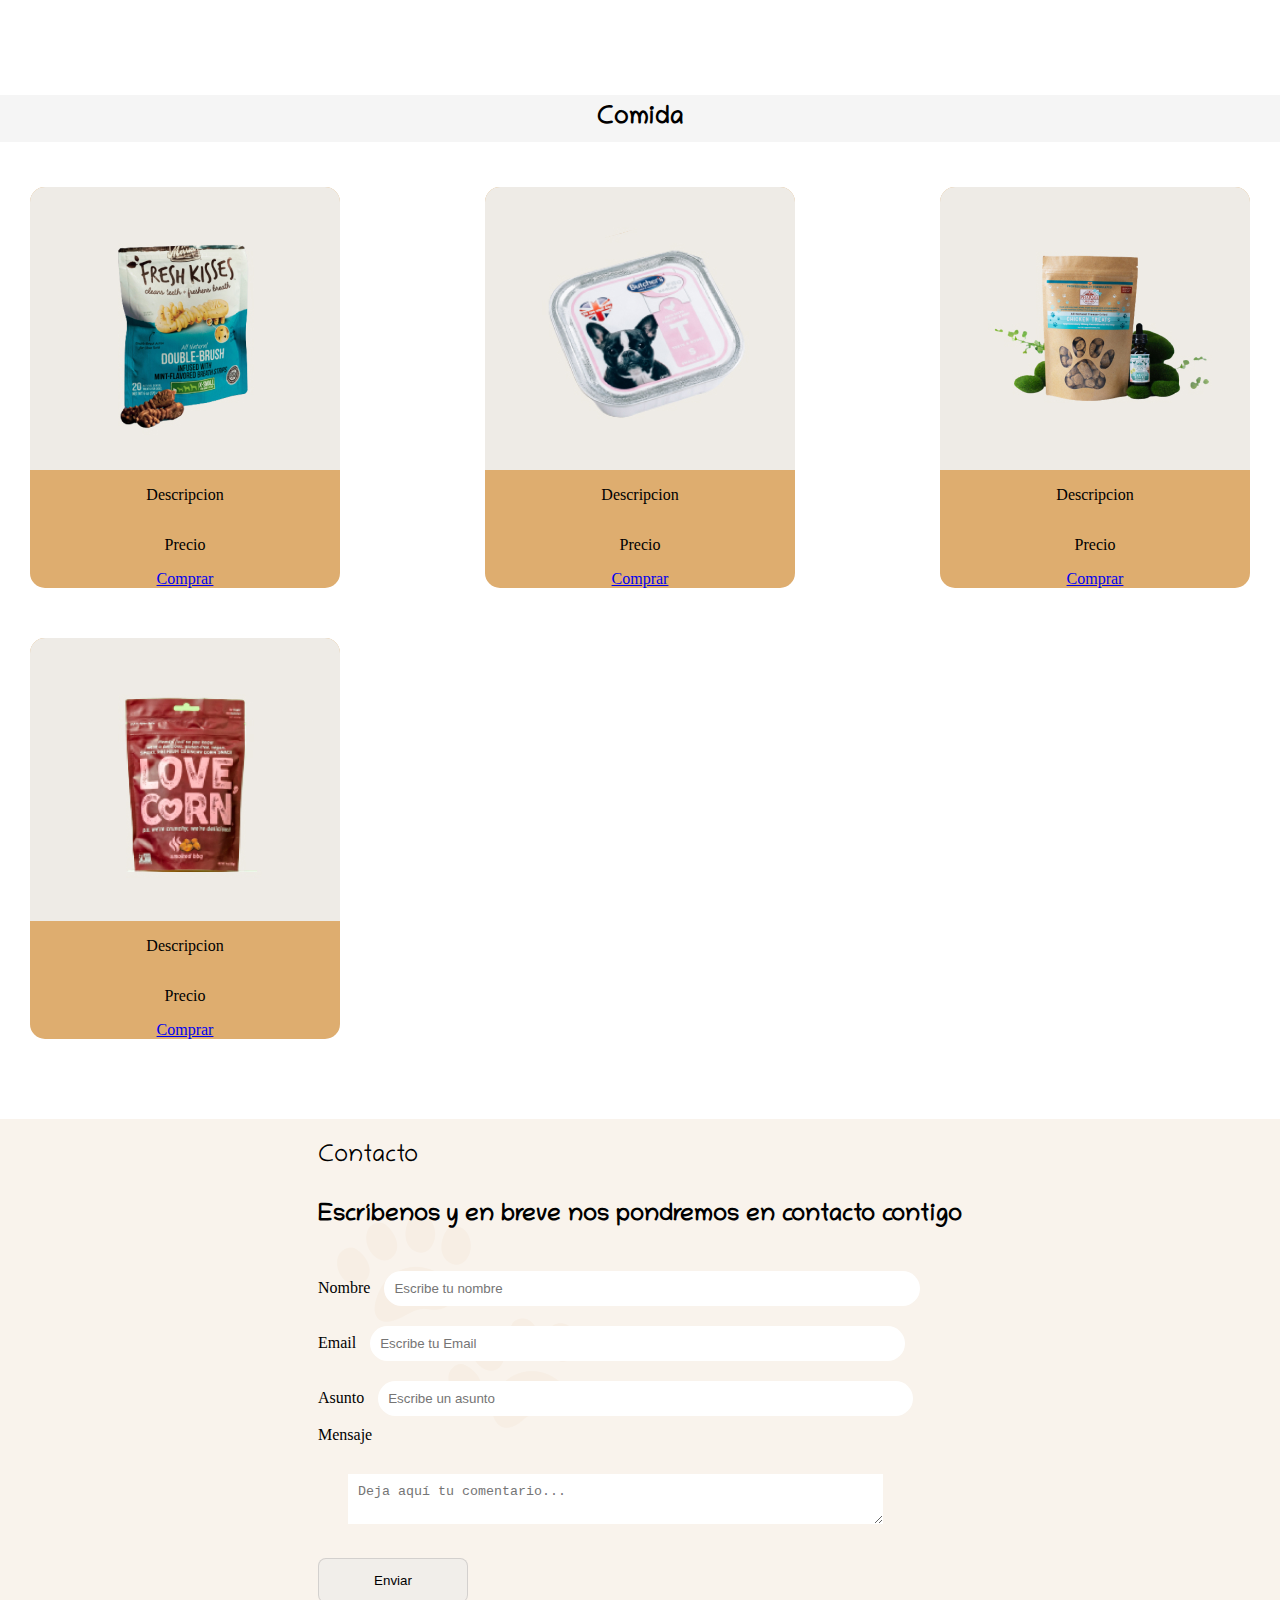
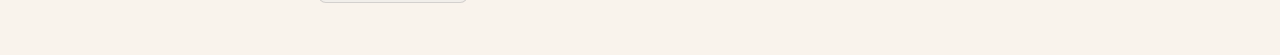
==== commit 9753ba07: "reseñas" ====
--- a/index.html
+++ b/index.html
@@ -17,7 +17,7 @@
             <a href="#">Inicio</a>
             <a href="/about.html">Acerca de </a>
             <a href="#productos">Productos</a>
-            <a href="#">Accesorios</a>
+            <a href="/about.html#reseñas">Reseñas</a>
             <a href="#contacto">Contacto</a>
         </nav>
     </header>
--- a/CSS/styles.css
+++ b/CSS/styles.css
@@ -65,9 +65,8 @@
 }
 
 .card {
-    display: flex;
-    flex-direction: column;
-    align-items: center;
+    display: grid;
+    justify-items: center;
     border-radius: 15px;
     margin-bottom: 50px;
    
@@ -75,15 +74,6 @@
         border-radius: 15px 15px 0 0;
         object-fit: cover;
         max-width: 100%;
-    }
-}
-
-
-.card-about{
-    display: grid;
-    
-    img{
-        height: 350px;
     }
 }
 
@@ -96,57 +86,77 @@
 }
 .comida{
     background-color: #DEAD6F;
+   
 }
-h3{
+.card-about{
+    display: grid;
+    
+    img{
+        height: 350px;
+    }
+}
+/*reseñas */
+.container-resenas{
+    display: flex;
+    flex-direction: column;
+
+  
+}
+/*ul, li{
+    margin: 0;
+    padding: 0;
+    list-style: none;
+}
+
+/*reseñas */
+
+h3, .titulo-reseñas{
     font-family:'chilanka';
     text-align: center;
-    font-size: 30px;
+    font-size: 25px;
     background-color:#e6e6e66b ;
     padding: 10px;
 }
 
 footer{
-    background-color: #dbdbdb;
-
-    .contacto-titulo, h4{
-        font-family:'chilanka';
-        font-size: 1.5em;
-    }
-}
-
-.form-container{
     width: 100%;
     display: flex;
     flex-direction: column;
+    align-items: center;
     gap: 25px;
-    align-items: center;
     background-image:url(/img/Fondo-contacto.png);
 }
-
-form{
-    width: 45vh;
+input {
+    border-radius: 20px;
+    border: none;
+    padding: 10px;
+    margin: 10px;
+    width: 80%;  
 }
 
-input {
-	border-radius: 20px;
-    border: 3px solid #e6e6e66b;
-    padding: 10px;
-    width: 100%;  
+.contacto-titulo, h4{
+    font-family:'chilanka';
+    font-size: 1.5em;
 }
 .texto_mensaje{
     border: none;
     padding: 10px;
     margin: 30px;
-    width: 100%; 
+    width: 80%; 
 }
-.button-submit{
-    background-color: #DEAD6F;
-    color: #ffffff;
-    padding: 10px 5px;
-    border-radius: 8px;
+button{
     width: 150px;
+    align-self: center;
+    background-color: #e6e6e66b;
+    border-radius: 8px ;
+    border: 1px solid #aaa8a86b;
+    margin-bottom: 8%;
 
 }
+
+
+
+
 /*body{
   --accent-color: #DEAD6F;
   --dark-color: #222222;
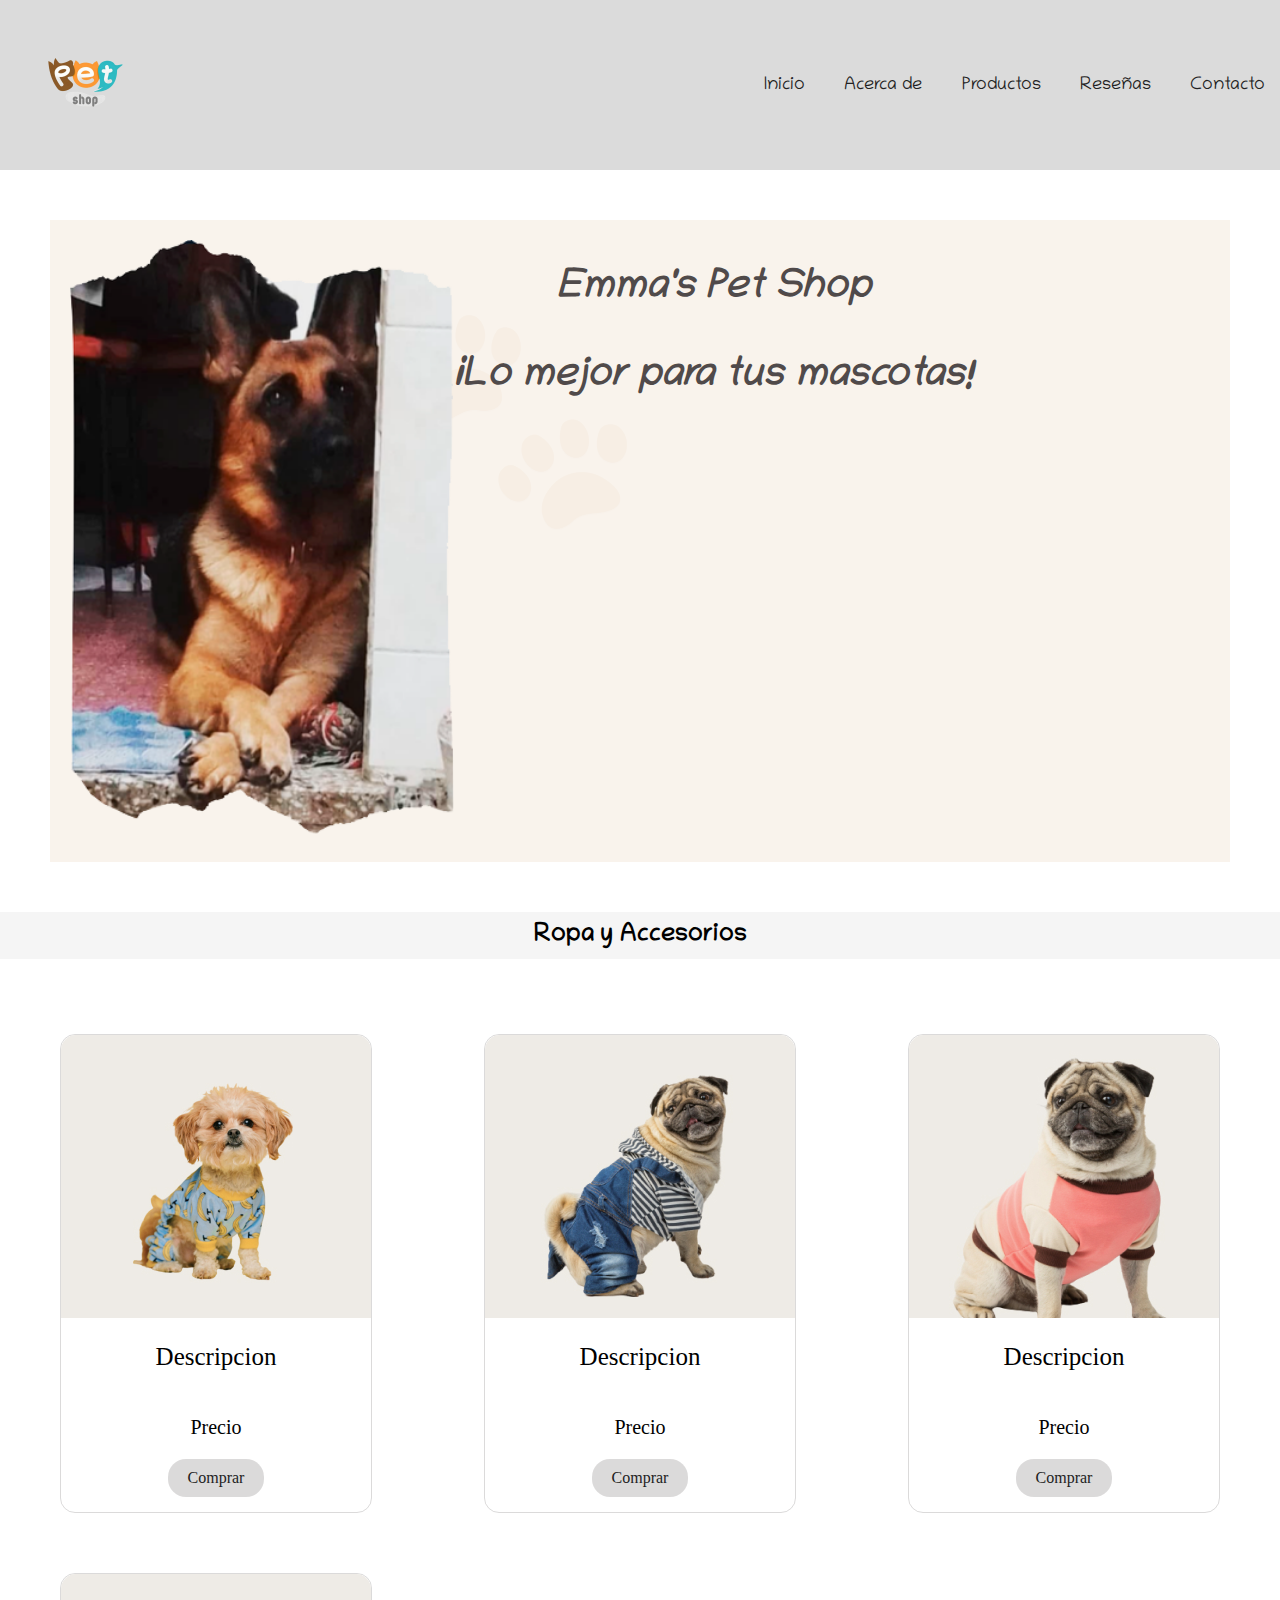
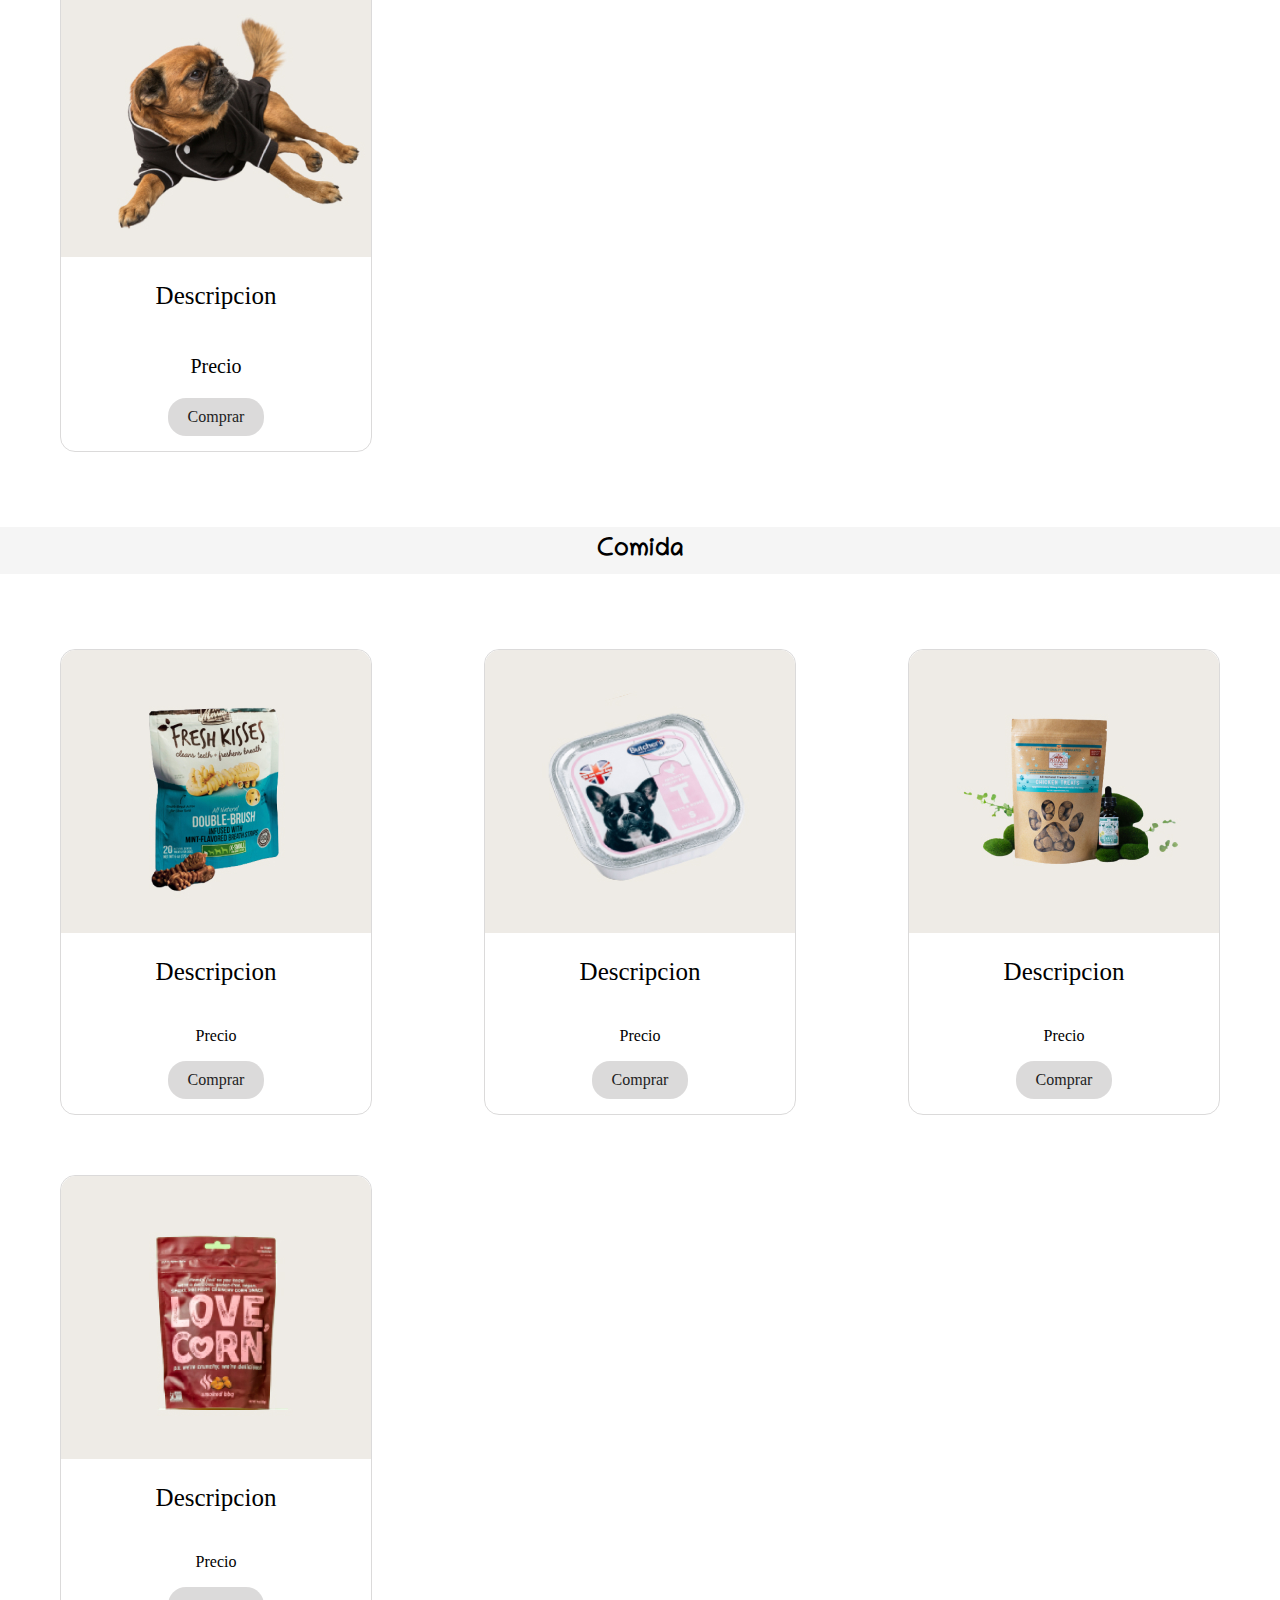
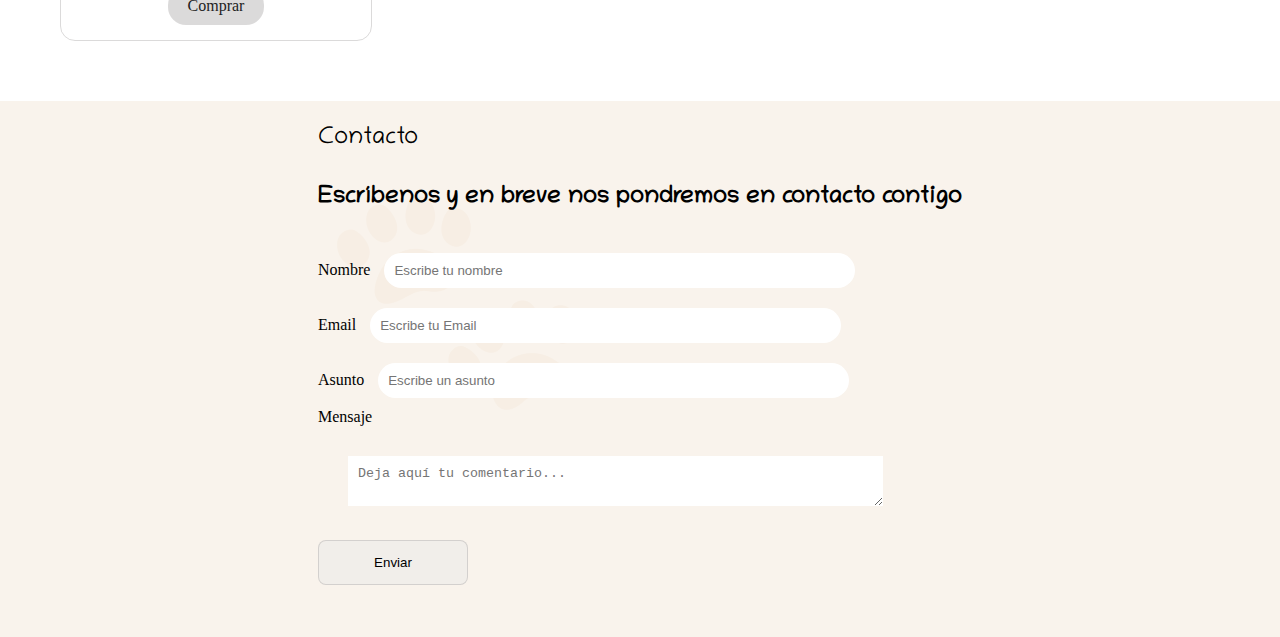
==== commit a5834d47: "casi final" ====
--- a/index.html
+++ b/index.html
@@ -31,25 +31,25 @@
                 <div class="card producto">
                     <img src="/img/item8.jpg" alt="">
                     <p class="desc">Descripcion</p>
-                    <p class="$">Precio</p>
+                    <p class="precio">Precio</p>
                     <a href="#" class="btn-carrrito">Comprar</a>
                 </div>
                 <div class="card producto">
                     <img src="/img/item2.jpg" alt="">
                     <p class="desc">Descripcion</p>
-                    <p class="$">Precio</p>
+                    <p class="precio">Precio</p>
                     <a href="#" class="btn-carrrito">Comprar</a>
                 </div>
                 <div class="card producto">
                     <img src="/img/item3.jpg" alt="">
                     <p class="desc">Descripcion</p>
-                    <p class="$">Precio</p>
+                    <p class="precio">Precio</p>
                     <a href="#" class="btn-carrrito">Comprar</a>
                 </div>
                 <div class="card producto">
                     <img src="/img/item4.jpg" alt="">
                     <p class="desc">Descripcion</p>
-                    <p class="$">Precio</p>
+                    <p class="precio">Precio</p>
                     <a href="#" class="btn-carrrito">Comprar</a>
                 </div>
         </section>
--- a/CSS/styles.css
+++ b/CSS/styles.css
@@ -37,20 +37,23 @@
     
 }
 .banner{
-    width: 100%;
     display: flex;
     text-align: center;
     padding: 20px;
     margin: 50px;
+    background-image:url(/img/Fondo-contacto.png);
+    
     
     img{
-        width: 276px;
-        height: 346px;
+        width: 30vw;
+        max-height: max-content;
+    
     }
     h1{
         font-size: 40px;
         font-style: italic;
         font-family:'chilanka';
+        color: #504a4a ;
         
     }
   
@@ -67,57 +70,82 @@
 .card {
     display: grid;
     justify-items: center;
+    border: 1px #aaa8a86b solid;
     border-radius: 15px;
-    margin-bottom: 50px;
-   
+    margin: 30px;
+  
     img{
         border-radius: 15px 15px 0 0;
         object-fit: cover;
         max-width: 100%;
     }
-}
-
-.producto{
-    background-color: #6995B1;
-}
-
-p .desc{
-    text-align:start ;
-}
-.comida{
-    background-color: #DEAD6F;
-   
-}
-.card-about{
-    display: grid;
-    
-    img{
-        height: 350px;
-    }
-}
+    .desc{
+        font-size: 25px;
+    }
+    .precio{
+        font-size: 20px;
+        align-self: flex-end;
+    }
+}
+.btn-carrrito{
+    background-color: #aaa8a86b;
+    color: #222222;
+    text-decoration: none;
+    padding: 10px 20px;
+    border-radius: 18px;
+    margin-bottom: 15px; 
+}
+
+.btn-carrrito:hover{
+    background-color: #504a4a ;
+    color: white;
+}
+
+.about{
+    display: flex;
+
+  img{
+    width: 350px;
+   }
+   p{
+    margin: 20px 40px;
+    text-align: center;
+    margin-top: 35px;
+    font-size: 18px;
+    font-family: "chilanka";  
+   }
+   h2{
+    width: 100%;
+   }
+}
+
+ul, li{
+   list-style: none;
+}
+
 /*reseñas */
-.container-resenas{
-    display: flex;
-    flex-direction: column;
-
-  
-}
-/*ul, li{
-    margin: 0;
-    padding: 0;
-    list-style: none;
-}
-
-/*reseñas */
-
-h3, .titulo-reseñas{
+.container-reseñas{
+    display: flex;
+    
+    flex-wrap: wrap;
+    margin: 10px 20px;
+}
+.texto{
+    width: 50%;
+    text-align: center;
+    font-family: "chilanka";
+    font-size: 22px;
+
+}
+
+h3, h2, .titulo-reseñas{
     font-family:'chilanka';
     text-align: center;
     font-size: 25px;
     background-color:#e6e6e66b ;
     padding: 10px;
 }
-
+/*Footer y form*/
 footer{
     width: 100%;
     display: flex;
@@ -131,7 +159,7 @@
     border: none;
     padding: 10px;
     margin: 10px;
-    width: 80%;  
+    width: 70%;  
 }
 
 .contacto-titulo, h4{
@@ -154,16 +182,57 @@
 
 }
 
-
-
-
-/*body{
-  --accent-color: #DEAD6F;
-  --dark-color: #222222;
-  --light-dark-color: #727272;
-  --light-color: #fff;
-  --grey-color: #dbdbdb;
-  --light-grey-color: #fafafa;
-  --primary-color: #6995B1;
-  --light-primary-color: #eef1f3;
+@media (max-width: 768px) {
+    .logo {
+        max-width: 80px;
+    }
+    .about p{
+        font-size: 15px; 
+    }
+    .container-reseñas{
+        .texto{
+        font-size: 18px;
+      }
+    }
+ 
+}
+
+
+@media (max-width: 430px) {
+    .logo{
+        max-width: 100%;
+
+    }
+    
+    .about p{
+        font-size: 22px; 
+    }
+    .contenedor-header {
+        display: flex;
+        flex-direction: column;
+        font-size: 15px;
+        align-content: center;
+
+    } 
+    .banner{
+        display: flex;
+        flex-direction: column;
+        align-items: center;
+    }
+    .banner img{
+        width: 230px;
+        max-height: max-content;
+    }
+     .form{
+        display: flex;
+        flex-direction: column;
+        justify-content: center;
+        max-width: 60%;
+
+    }
+    .form h4{
+        font-size: 1em;
+
+    }
+
 }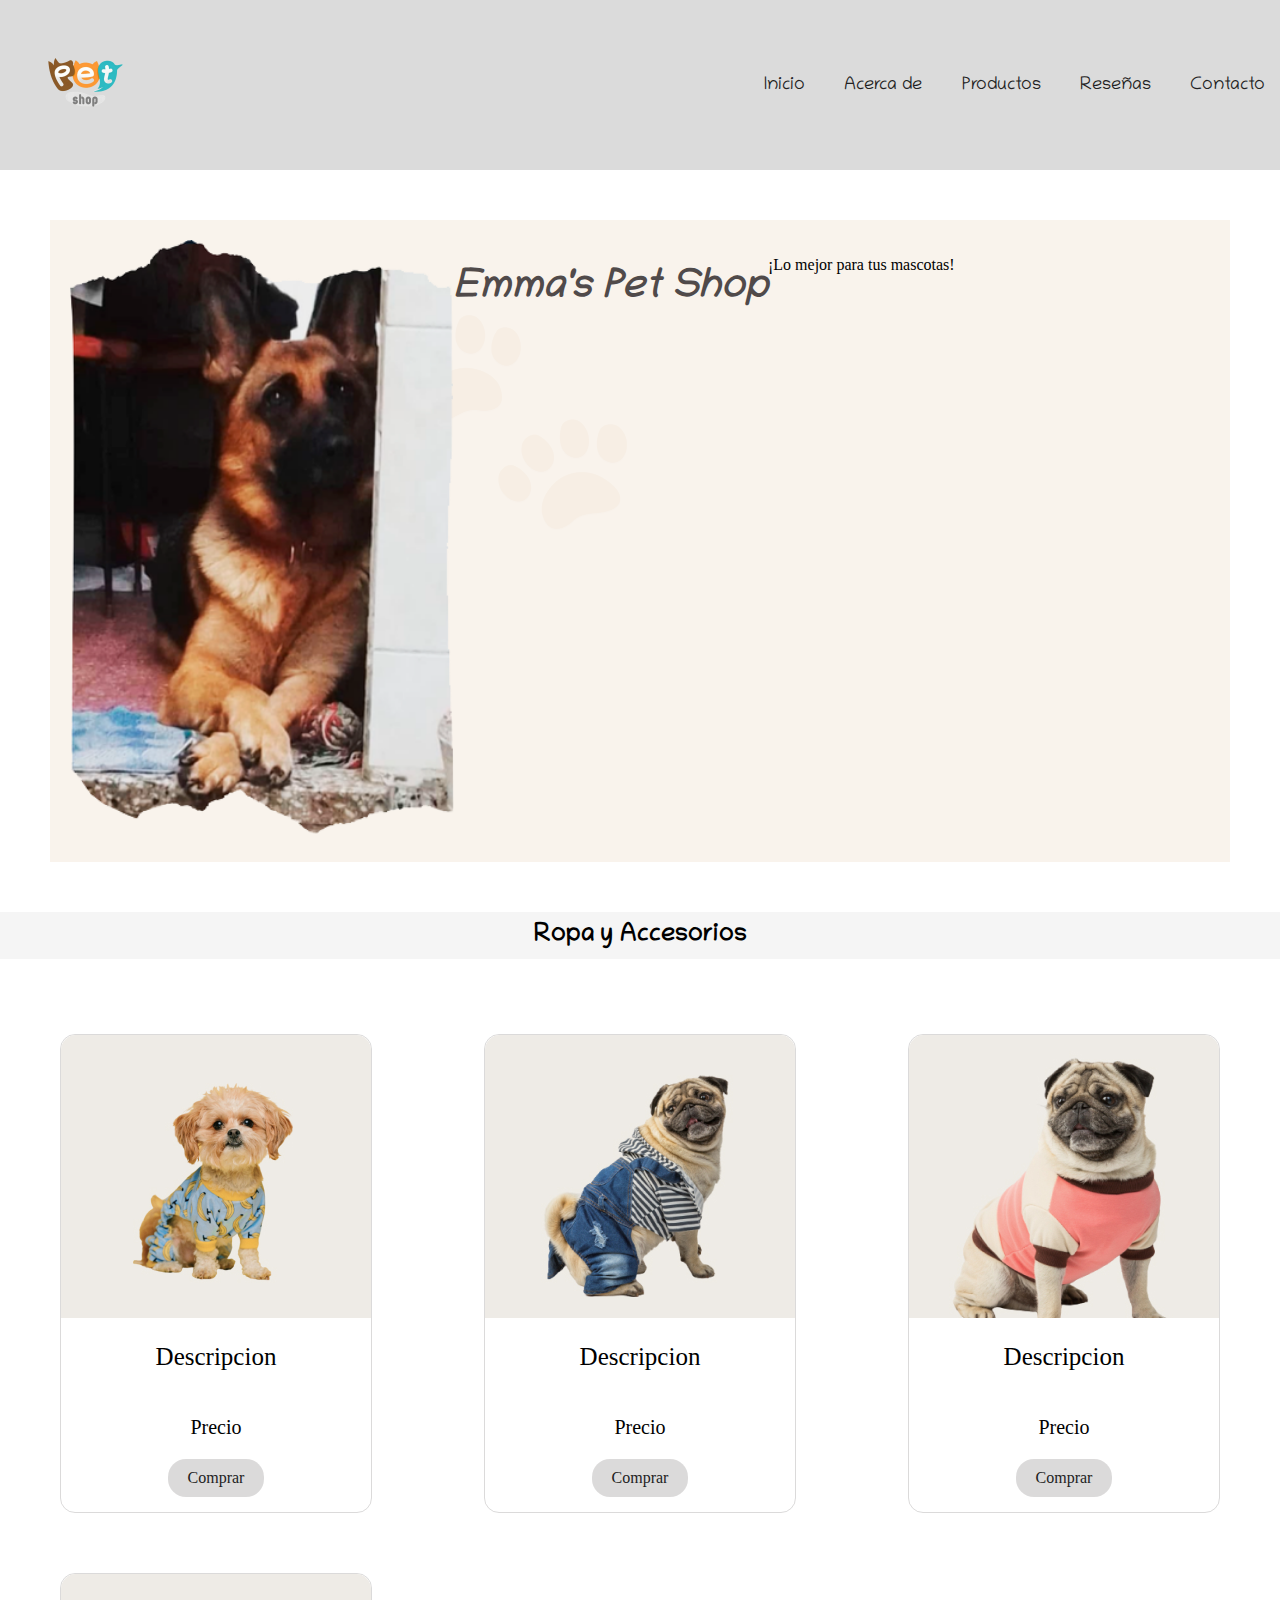
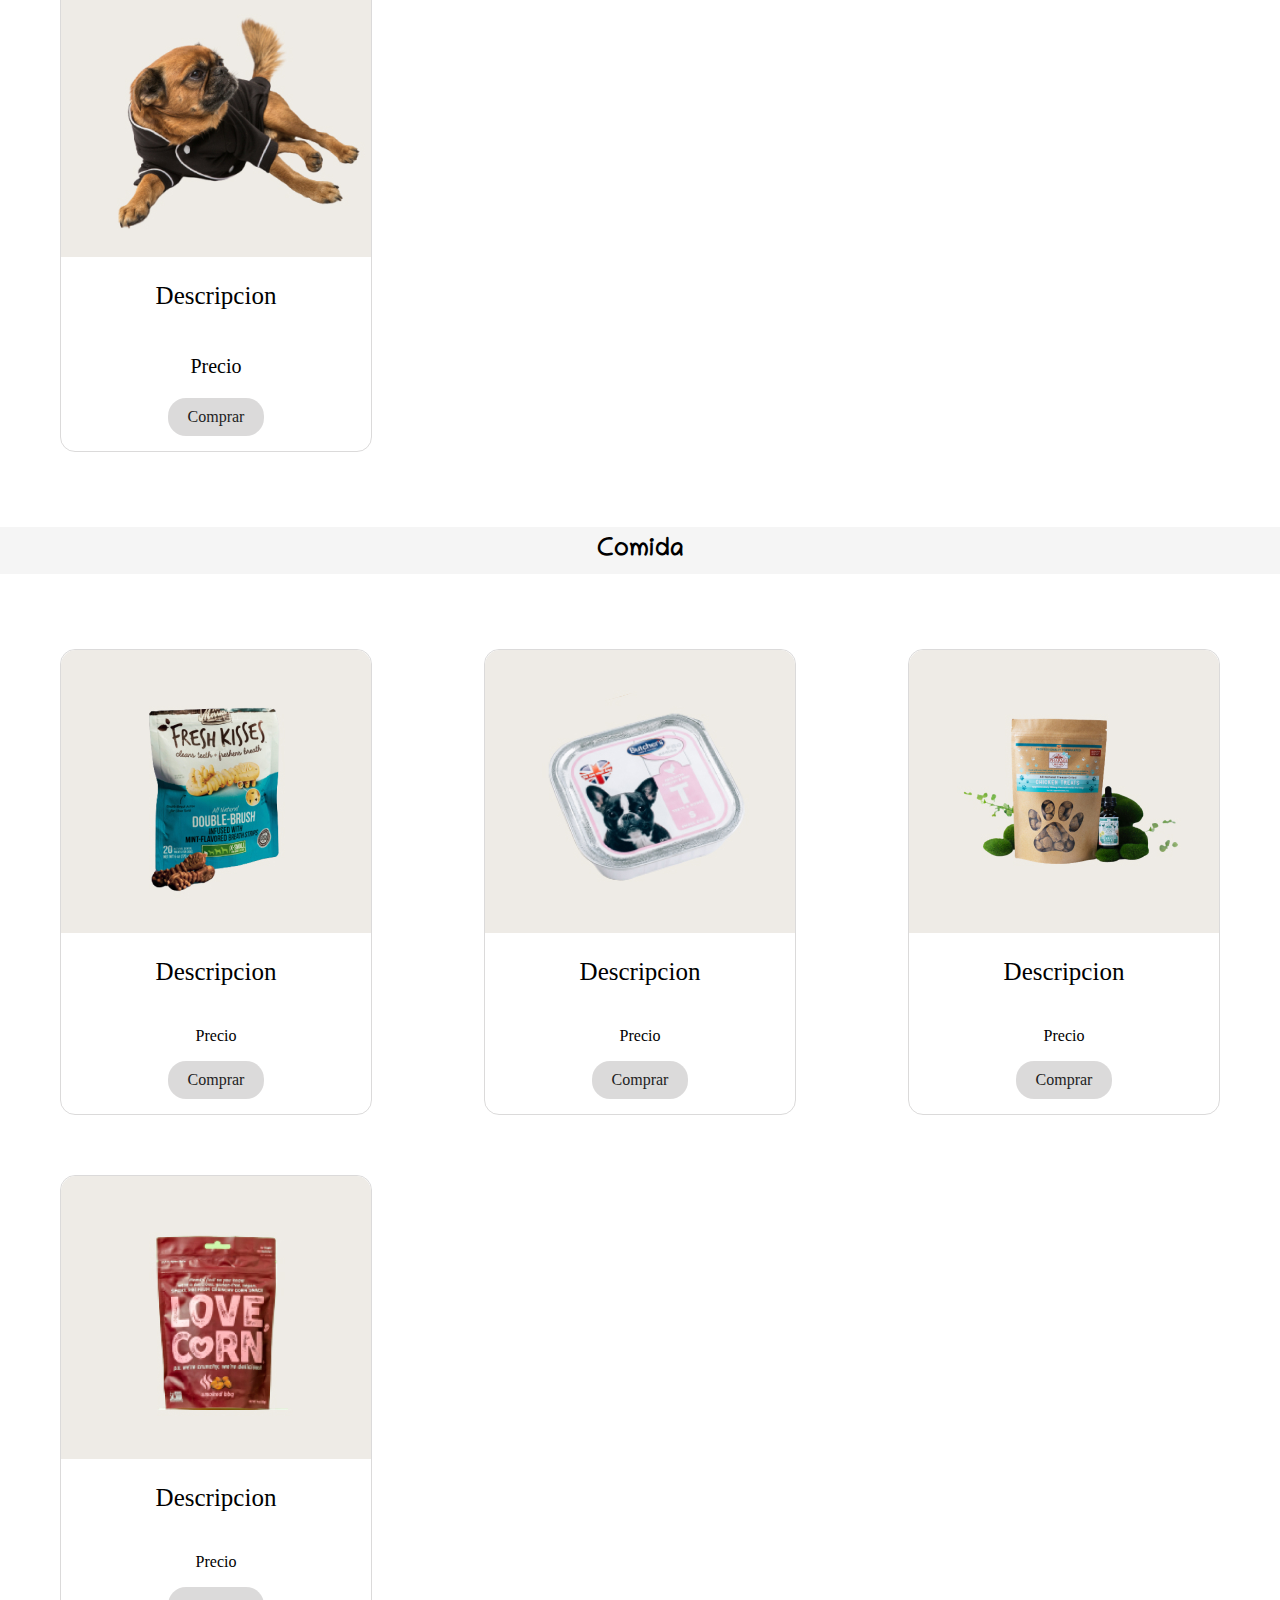
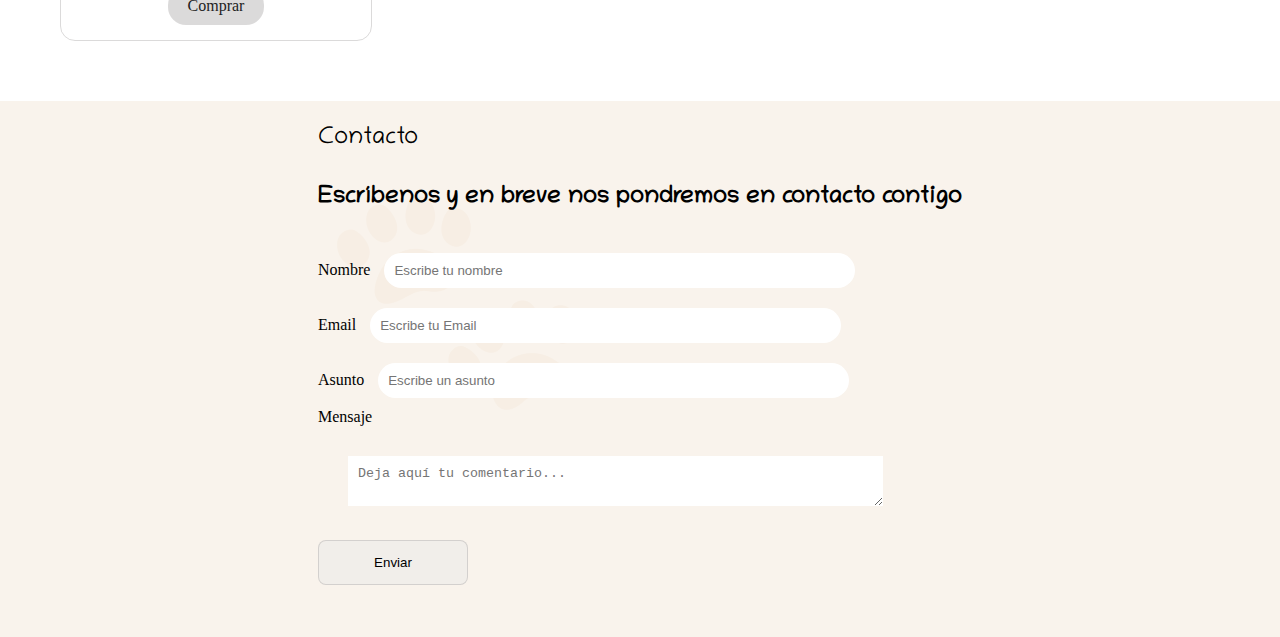
==== commit e9d89827: "Ajuiste de banner" ====
--- a/index.html
+++ b/index.html
@@ -24,7 +24,8 @@
     <main>
         <section class="banner" id="productos">
             <img src="/img/Emma.png" alt="imagen de perro">
-            <h1>Emma's Pet Shop <br><br>¡Lo mejor para tus mascotas!</h1>
+            <h1 class="banner__titulo">Emma's Pet Shop</h1>
+            <p>¡Lo mejor para tus mascotas!</p>
         </section>
         <h3>Ropa y Accesorios</h3>
         <section class="contenedor ropa">
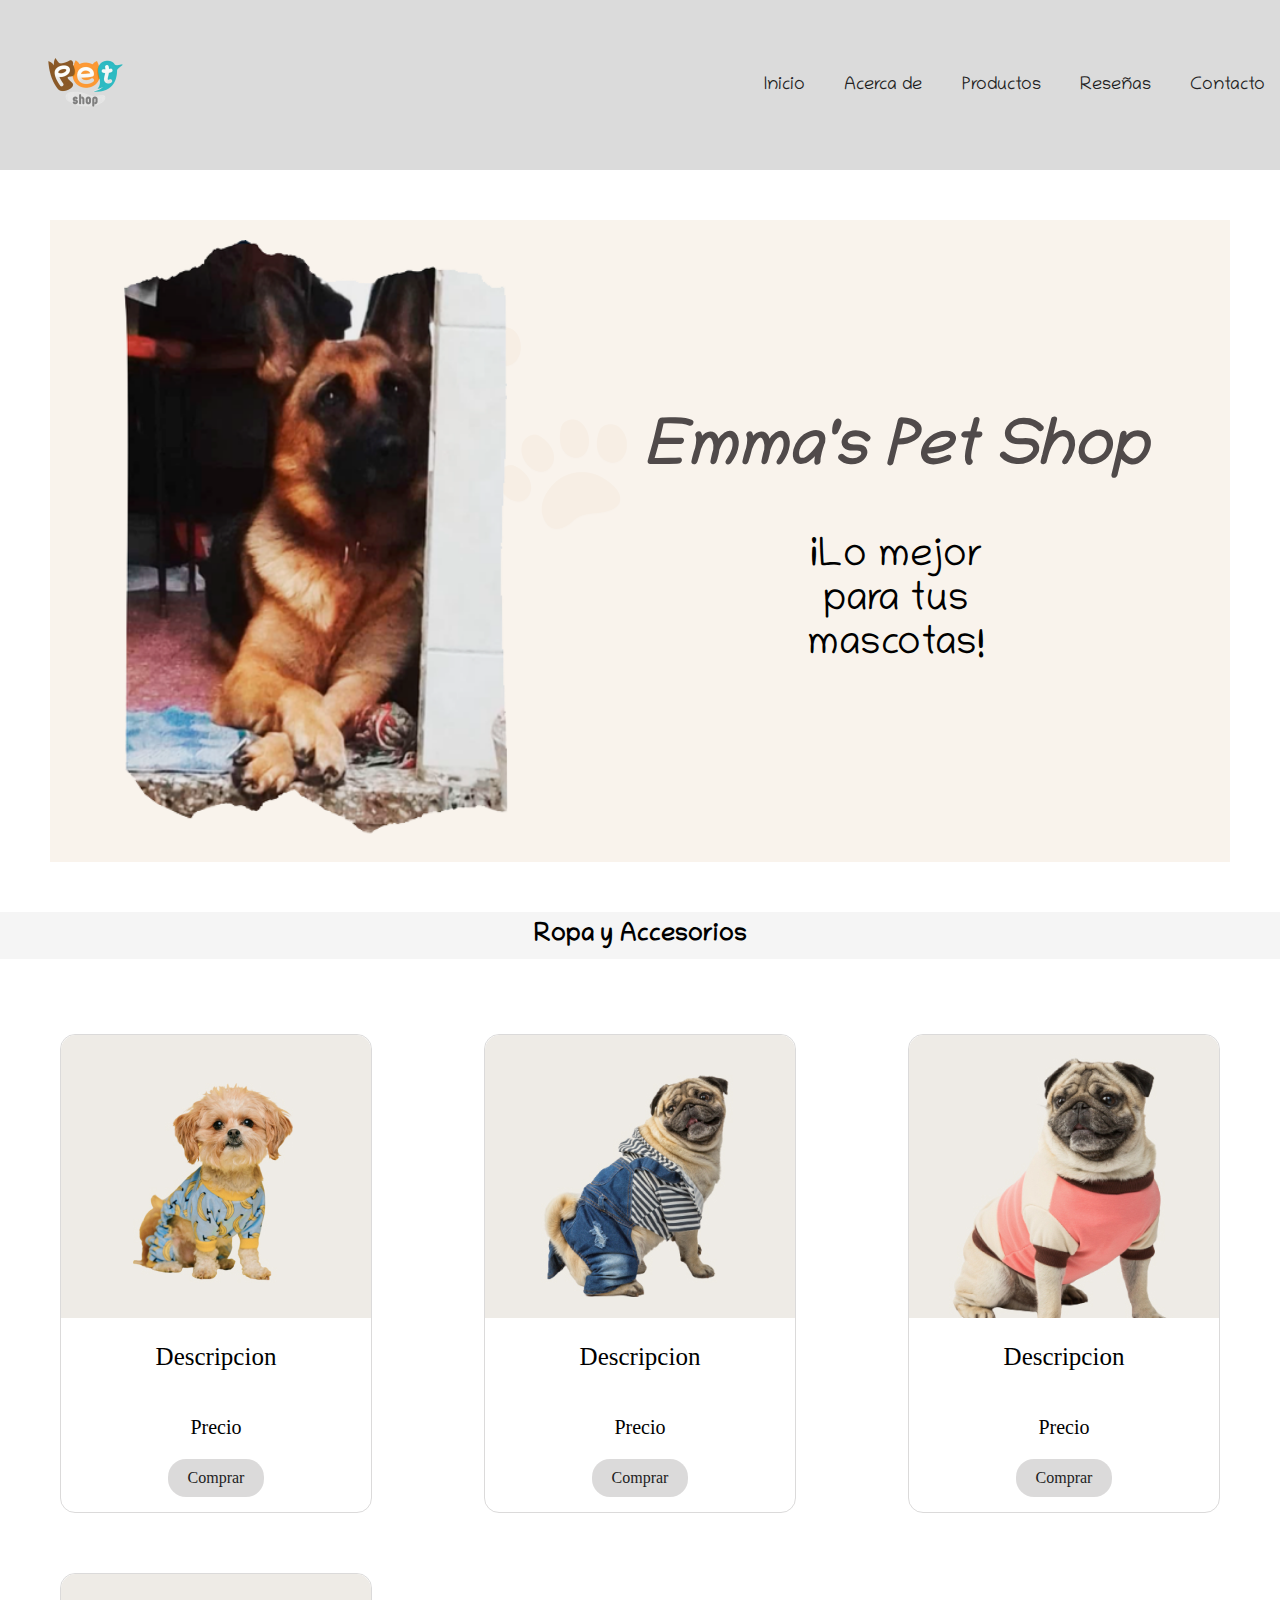
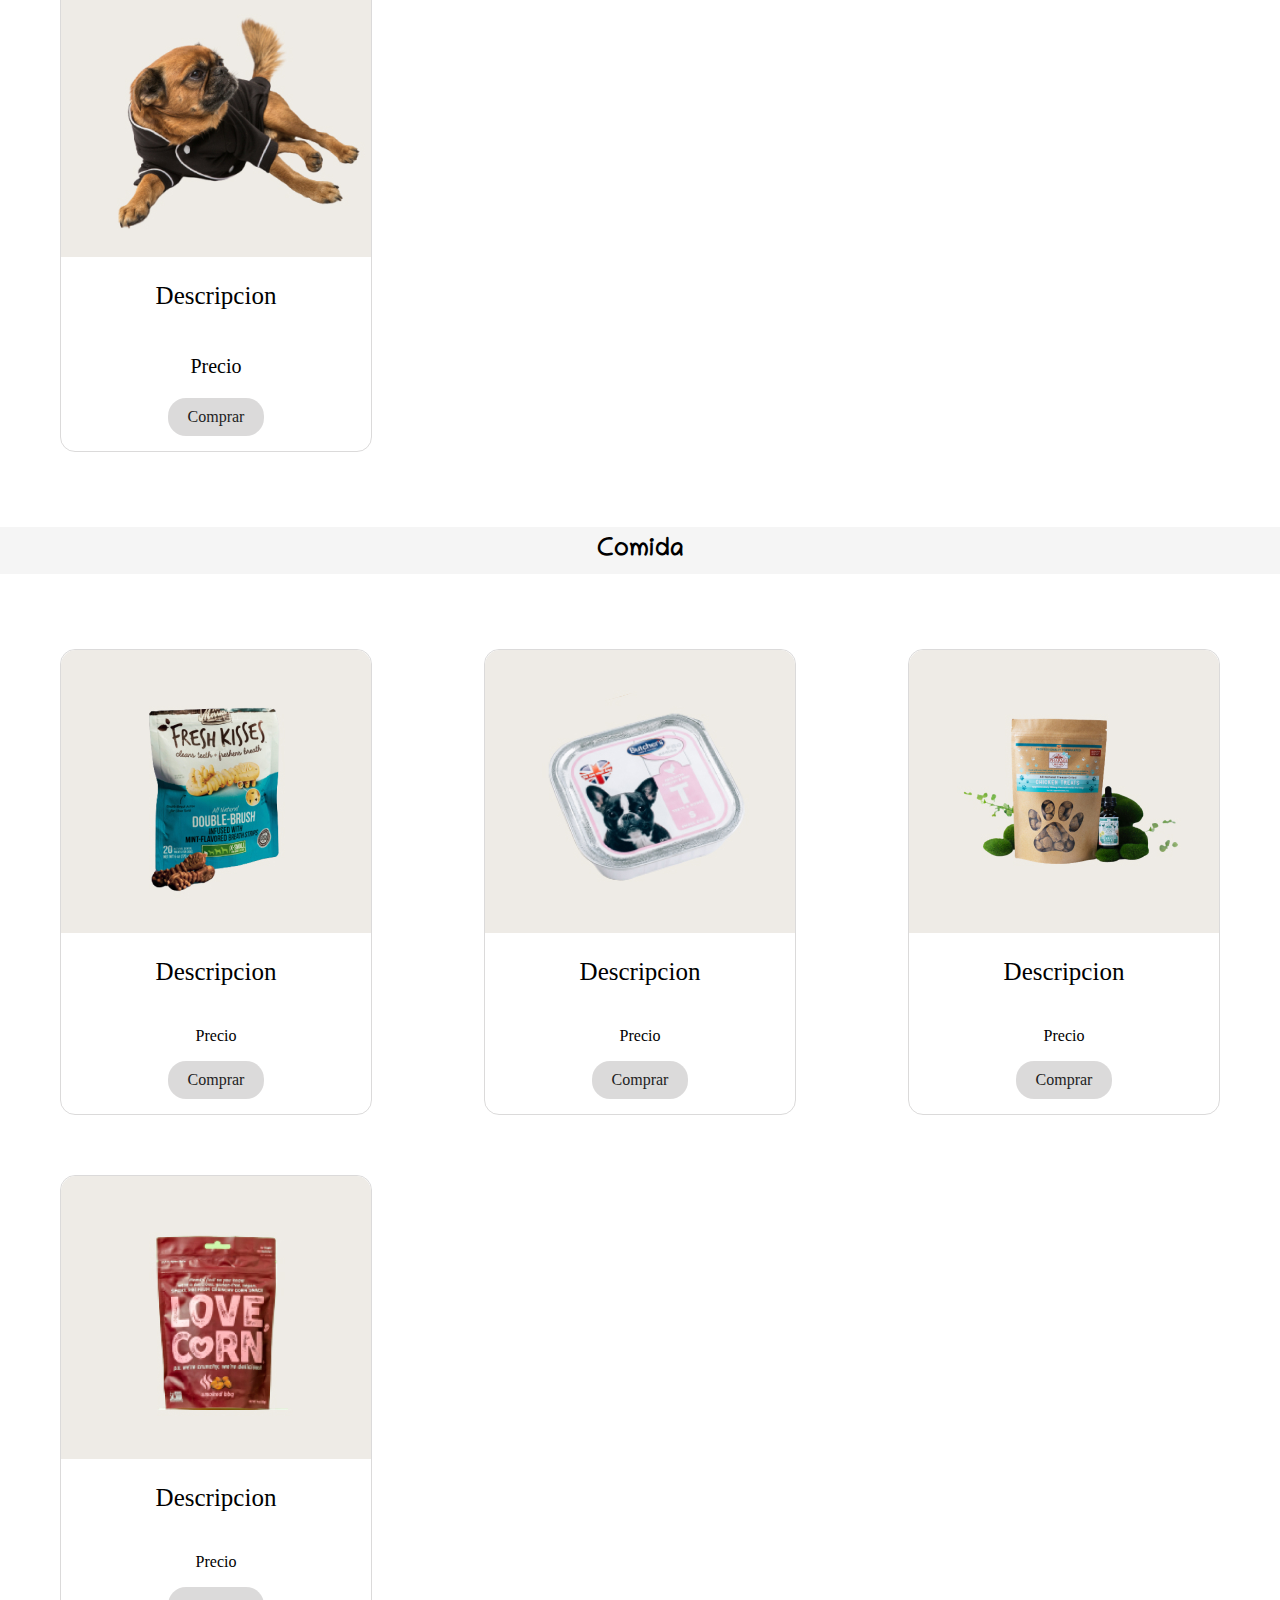
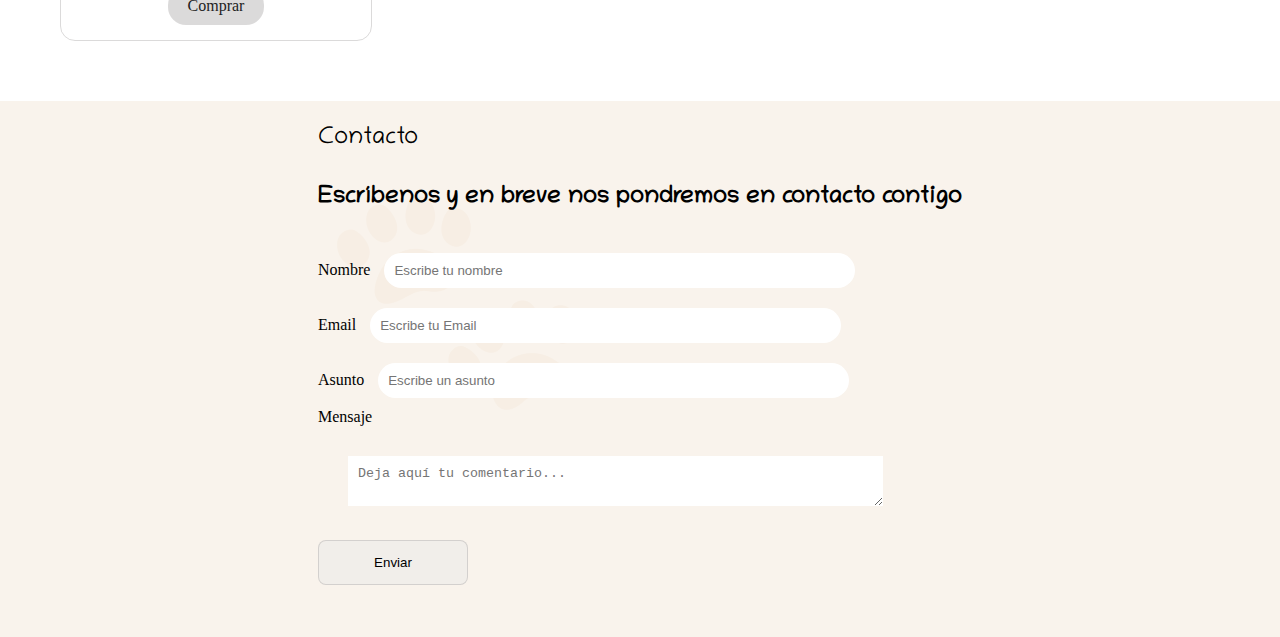
==== commit 4820ddcc: "ajustes en html y css" ====
--- a/index.html
+++ b/index.html
@@ -24,9 +24,14 @@
     <main>
         <section class="banner" id="productos">
             <img src="/img/Emma.png" alt="imagen de perro">
-            <h1 class="banner__titulo">Emma's Pet Shop</h1>
-            <p>¡Lo mejor para tus mascotas!</p>
+            <div class="banner__contenido">
+                <h1 class="banner__titulo">Emma's Pet Shop</h1>
+                <p class="banner__parrafo">¡Lo mejor para tus mascotas!</p>
+            </div>
+          
+            
         </section>
+        
         <h3>Ropa y Accesorios</h3>
         <section class="contenedor ropa">
                 <div class="card producto">
--- a/CSS/styles.css
+++ b/CSS/styles.css
@@ -38,25 +38,39 @@
 }
 .banner{
     display: flex;
-    text-align: center;
+    flex-direction: row; /* Cambiado a "row" para que los elementos estén uno al lado del otro */
+    align-items: center; /* Alinea verticalmente los elementos */
+    justify-content: space-around; /* Espaciar los elementos de forma equilibrada */
     padding: 20px;
     margin: 50px;
     background-image:url(/img/Fondo-contacto.png);
-    
-    
-    img{
+}   
+.banner img {
         width: 30vw;
-        max-height: max-content;
-    
-    }
-    h1{
+        max-height: auto; /* Ajusta la altura proporcionalmente */
+        margin-right: 20px; /* Añade espacio entre la imagen y el texto */
+}
+.banner__contenido {
+    display: flex;
+    flex-direction: column; /* Apila el título (h1) y el párrafo */
+    align-items: center; /* Alinea horizontalmente los elementos */
+    max-width: 50%; /* Limita el ancho para un diseño más limpio */
+}
+.banner__titulo {
+    text-align: center; /* Alinea el encabezado a la izquierda */
+    font-size: 4rem;
+    font-style: italic;
+    font-family: 'chilanka';
+    color: #504a4a;
+    margin-bottom: 10px; /* Espacio entre el título y el párrafo */
+    color: #504a4a ;
+        
+}
+.banner__parrafo {
         font-size: 40px;
-        font-style: italic;
-        font-family:'chilanka';
-        color: #504a4a ;
-        
-    }
-  
+        font-family: 'chilanka';
+        text-align: center; /* Cambiado a "left" para mejorar la alineación con la imagen */
+        max-width: 50%; /* Limita el ancho del párrafo para un diseño más limpio */
 }
 
 .contenedor{
@@ -194,6 +208,12 @@
         font-size: 18px;
       }
     }
+    .banner__titulo{
+        font-size: 3rem;
+    }
+    .banner__parrafo {
+        font-size: 30px;
+    }
  
 }
 
@@ -201,7 +221,6 @@
 @media (max-width: 430px) {
     .logo{
         max-width: 100%;
-
     }
     
     .about p{
@@ -212,17 +231,15 @@
         flex-direction: column;
         font-size: 15px;
         align-content: center;
-
-    } 
-    .banner{
-        display: flex;
-        flex-direction: column;
-        align-items: center;
-    }
-    .banner img{
-        width: 230px;
-        max-height: max-content;
-    }
+   } 
+
+    .banner__titulo{
+        font-size: 2rem;
+      }
+    .banner__parrafo {
+            font-size: 20px;
+            max-width: 80%;}
+   
      .form{
         display: flex;
         flex-direction: column;
